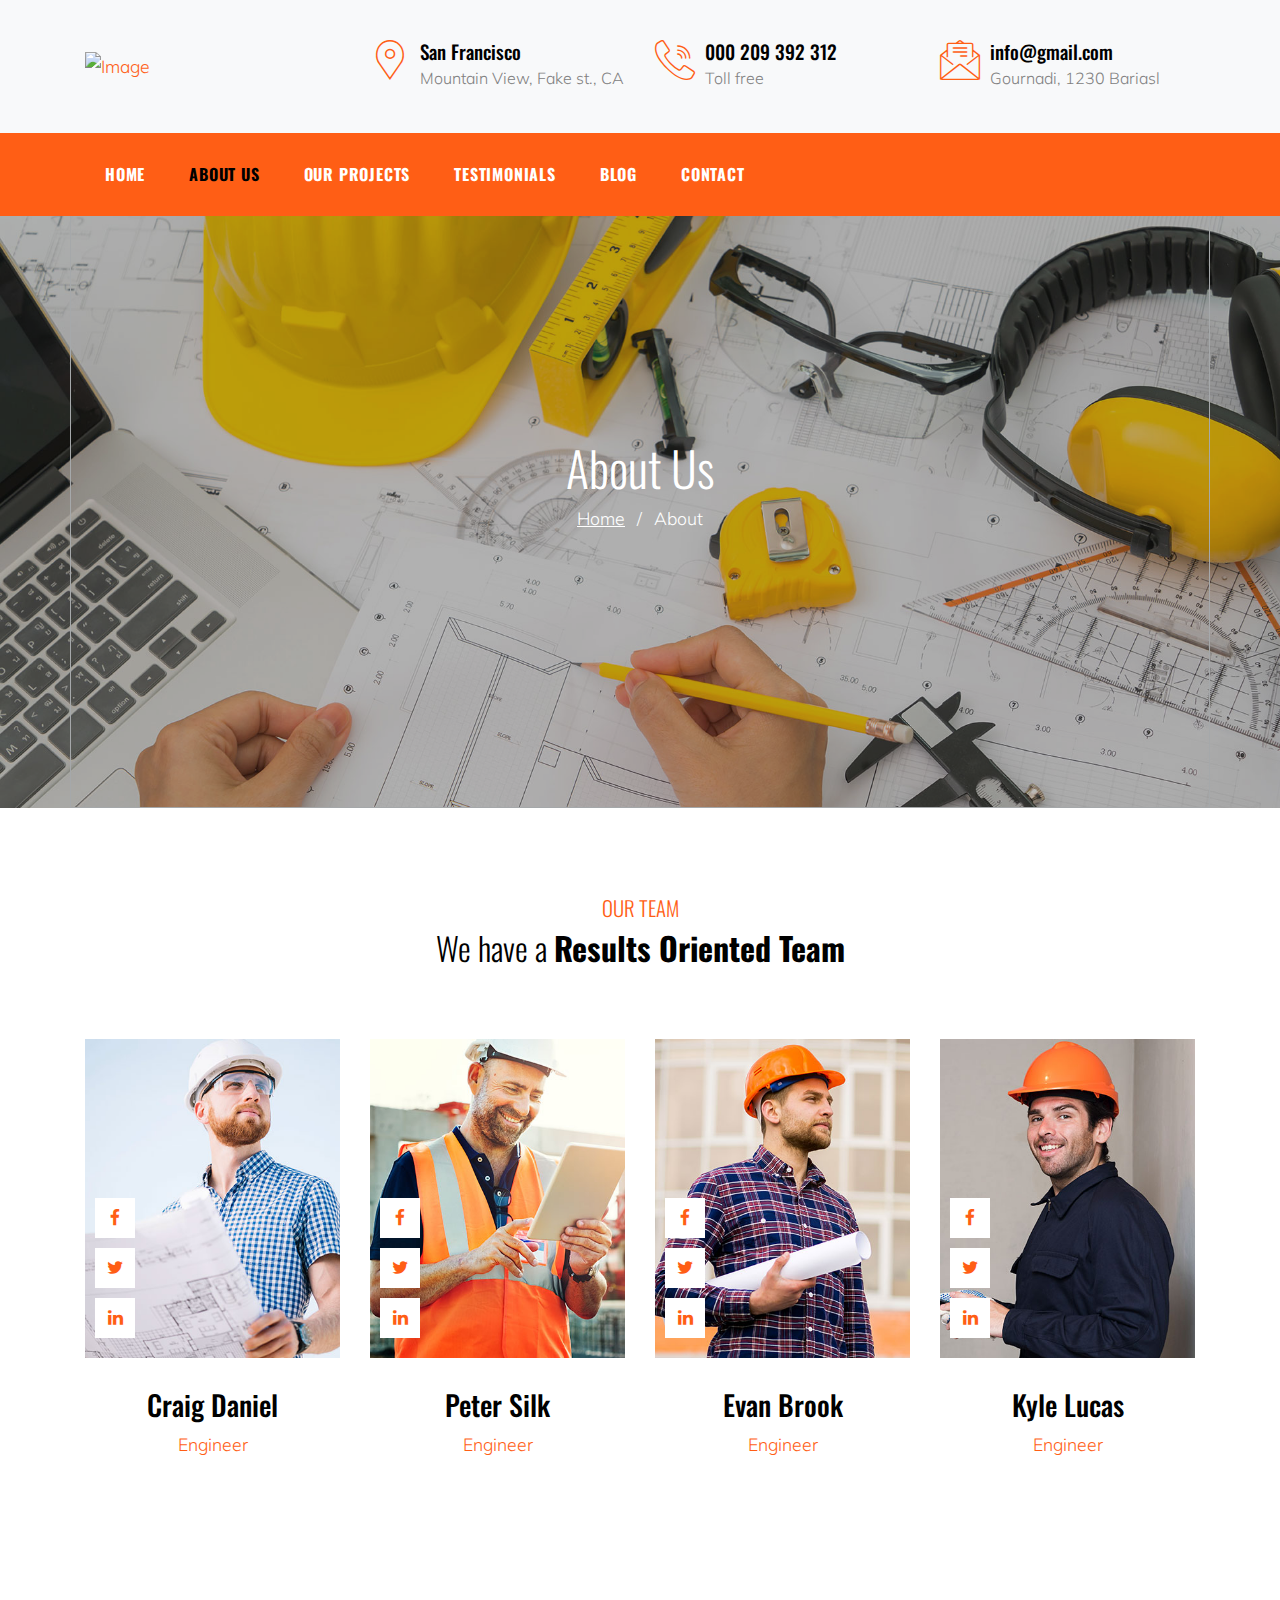
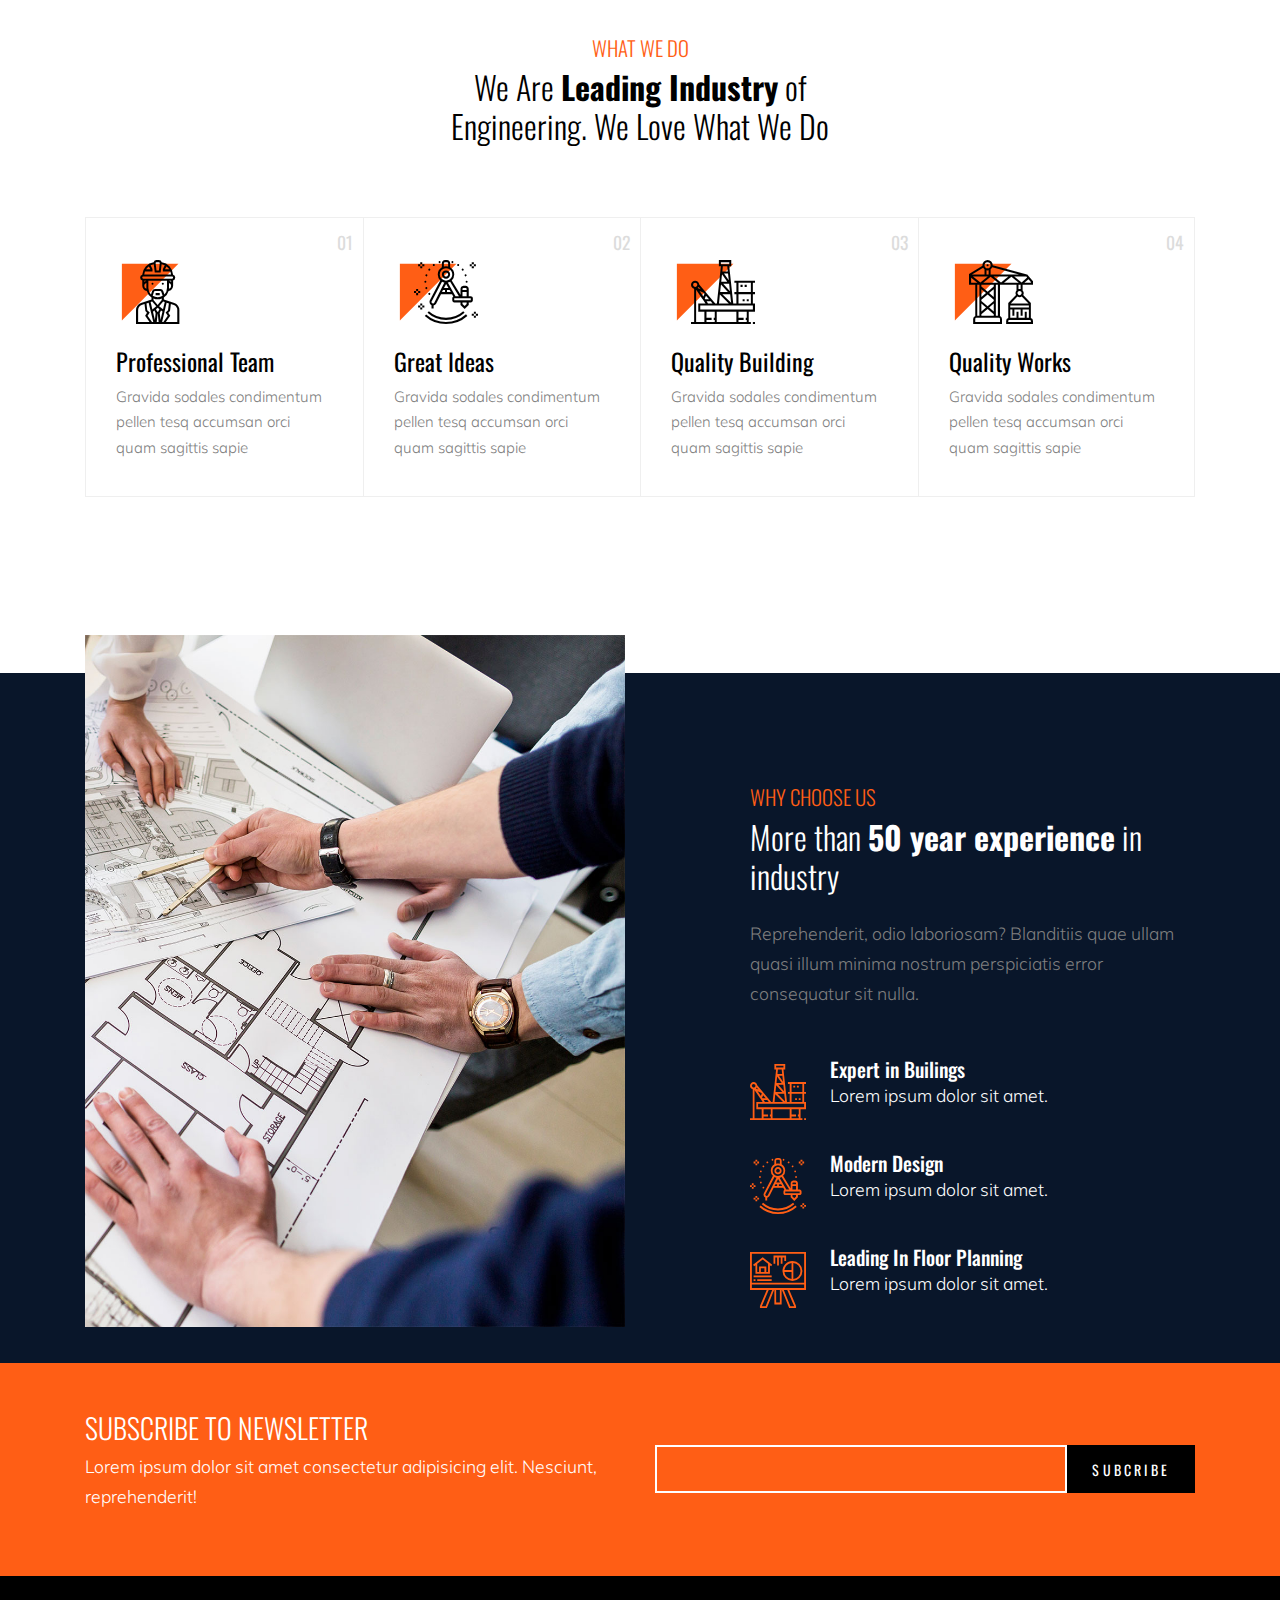
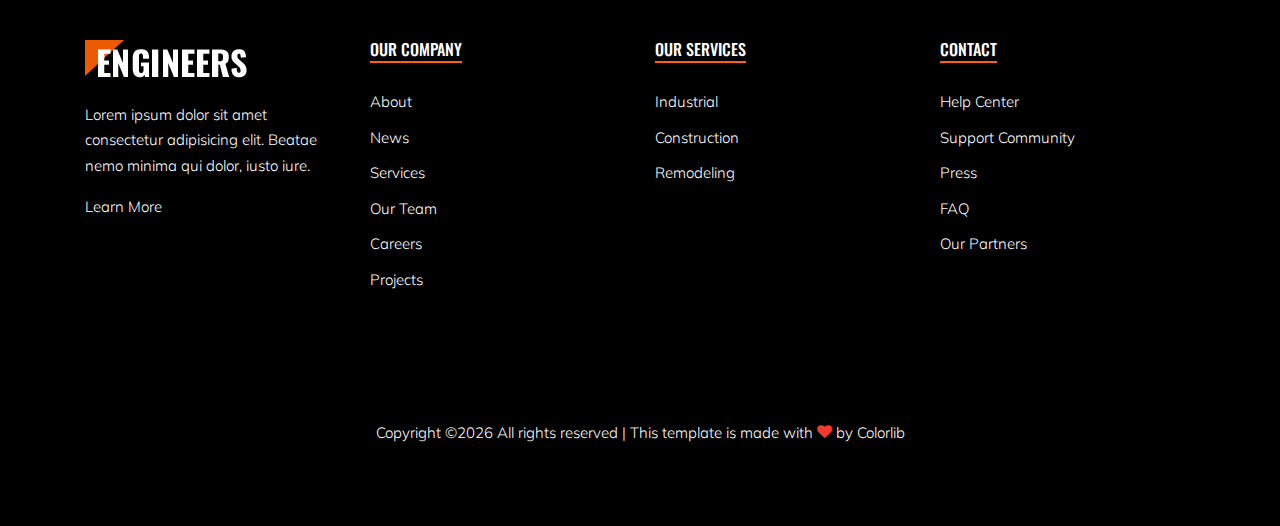
==== about.html @ 1f3742da "master: initial upload of relevant files" ====
<!DOCTYPE html>
<html lang="en">

<head>
  <title>Engineers &mdash; Website Template by Colorlib</title>
  <meta charset="utf-8">
  <meta name="viewport" content="width=device-width, initial-scale=1, shrink-to-fit=no">


  <link href="https://fonts.googleapis.com/css?family=Oswald:300,400,700|Muli:300,400" rel="stylesheet">
  <link rel="stylesheet" href="fonts/icomoon/style.css">

  <link rel="stylesheet" href="css/bootstrap.min.css">
  <link rel="stylesheet" href="css/jquery-ui.css">
  <link rel="stylesheet" href="css/owl.carousel.min.css">
  <link rel="stylesheet" href="css/owl.theme.default.min.css">
  <link rel="stylesheet" href="css/owl.theme.default.min.css">

  <link rel="stylesheet" href="css/jquery.fancybox.min.css">

  <link rel="stylesheet" href="css/bootstrap-datepicker.css">

  <link rel="stylesheet" href="fonts/flaticon/font/flaticon.css">

  <link rel="stylesheet" href="css/aos.css">
  <link href="css/jquery.mb.YTPlayer.min.css" media="all" rel="stylesheet" type="text/css">

  <link rel="stylesheet" href="css/style.css">



</head>

<body data-spy="scroll" data-target=".site-navbar-target" data-offset="300">

  <div class="site-wrap">

    <div class="site-mobile-menu site-navbar-target">
      <div class="site-mobile-menu-header">
        <div class="site-mobile-menu-close mt-3">
          <span class="icon-close2 js-menu-toggle"></span>
        </div>
      </div>
      <div class="site-mobile-menu-body"></div>
    </div>


    
    <div class="header-top bg-light">
      <div class="container">
        <div class="row align-items-center">
          <div class="col-6 col-lg-3">
            <a href="index.html">
              <img src="images/logo.png" alt="Image" class="img-fluid">
            </a>
          </div>
          <div class="col-lg-3 d-none d-lg-block">

            <div class="quick-contact-icons d-flex">
              <div class="icon align-self-start">
                <span class="flaticon-placeholder text-primary"></span>
              </div>
              <div class="text">
                <span class="h4 d-block">San Francisco</span>
                <span class="caption-text">Mountain View, Fake st., CA</span>
              </div>
            </div>

          </div>
          <div class="col-lg-3 d-none d-lg-block">
            <div class="quick-contact-icons d-flex">
              <div class="icon align-self-start">
                <span class="flaticon-call text-primary"></span>
              </div>
              <div class="text">
                <span class="h4 d-block">000 209 392 312</span>
                <span class="caption-text">Toll free</span>
              </div>
            </div>
          </div>

          <div class="col-lg-3 d-none d-lg-block">
            <div class="quick-contact-icons d-flex">
              <div class="icon align-self-start">
                <span class="flaticon-email text-primary"></span>
              </div>
              <div class="text">
                <span class="h4 d-block">info@gmail.com</span>
                <span class="caption-text">Gournadi, 1230 Bariasl</span>
              </div>
            </div>
          </div>

          <div class="col-6 d-block d-lg-none text-right">
              <a href="#" class="d-inline-block d-lg-none site-menu-toggle js-menu-toggle text-black"><span
                class="icon-menu h3"></span></a>
          </div>
        </div>
      </div>
      


      
      <div class="site-navbar py-2 js-sticky-header site-navbar-target d-none pl-0 d-lg-block" role="banner">

      <div class="container">
        <div class="d-flex align-items-center">
          
          <div class="mr-auto">
            <nav class="site-navigation position-relative text-right" role="navigation">
              <ul class="site-menu main-menu js-clone-nav mr-auto d-none pl-0 d-lg-block">
                <li>
                  <a href="index.html" class="nav-link text-left">Home</a>
                </li>
                <li class="active">
                  <a href="about.html" class="nav-link text-left">About Us</a>
                </li>
                <li>
                  <a href="works.html" class="nav-link text-left">Our Projects</a>
                </li>
                
                <li>
                    <a href="testimonials.html" class="nav-link text-left">Testimonials</a>
                </li>
                <li><a href="blog.html" class="nav-link text-left">Blog</a></li>
                <li>
                    <a href="contact.html" class="nav-link text-left">Contact</a>
                  </li>
              </ul>                                                                                                                                                                                                                                                                                          </ul>
            </nav>

          </div>
          
         
        </div>
      </div>

    </div>
    
    </div>
    



    <div class="intro-section site-blocks-cover innerpage" style="background-image: url('images/hero_1.jpg');">
      <div class="container">
        <div class="row align-items-center text-center border">
          <div class="col-lg-12 mt-5" data-aos="fade-up">
            <h1>About Us</h1>
            <p class="text-white text-center">
              <a href="index.html">Home</a>
              <span class="mx-2">/</span>
              <span>About</span>
            </p>
          </div>
        </div>
      </div>
    </div>

    

    <div class="site-section">
        <div class="container">
          <div class="row justify-content-center">
            <div class="col-12 mb-5 text-center">
              <h3 class="section-subtitle">Our Team</h3>
              <h2 class="section-title text-black mb-4">We have a <strong>Results Oriented Team</strong></h2>
            </div>
          </div>
  
          <div class="row">
            <div class="col-lg-3 col-md-6 mb-lg-0">
              <div class="person">
                <figure>
                  <img src="images/person_1.jpg" alt="Image" class="img-fluid">
                  <div class="social">
                    <a href="#"><span class="icon-facebook"></span></a>
                    <a href="#"><span class="icon-twitter"></span></a>
                    <a href="#"><span class="icon-linkedin"></span></a>
                  </div>
                </figure>
                <div class="person-contents">
                  <h3>Craig Daniel</h3>
                  <span class="position">Engineer</span>
                </div>
              </div>
            </div>
  
            <div class="col-lg-3 col-md-6 mb-lg-0">
              <div class="person">
                <figure>
                  <img src="images/person_2.jpg" alt="Image" class="img-fluid">
                  <div class="social">
                    <a href="#"><span class="icon-facebook"></span></a>
                    <a href="#"><span class="icon-twitter"></span></a>
                    <a href="#"><span class="icon-linkedin"></span></a>
                  </div>
                </figure>
                <div class="person-contents">
                  <h3>Peter Silk</h3>
                  <span class="position">Engineer</span>
                </div>
              </div>
            </div>
  
            <div class="col-lg-3 col-md-6 mb-lg-0">
              <div class="person">
                <figure>
                  <img src="images/person_3.jpg" alt="Image" class="img-fluid">
                  <div class="social">
                    <a href="#"><span class="icon-facebook"></span></a>
                    <a href="#"><span class="icon-twitter"></span></a>
                    <a href="#"><span class="icon-linkedin"></span></a>
                  </div>
                </figure>
                <div class="person-contents">
                  <h3>Evan Brook</h3>
                  <span class="position">Engineer</span>
                </div>
              </div>
            </div>
  
            <div class="col-lg-3 col-md-6 mb-lg-0">
              <div class="person">
                <figure>
                  <img src="images/person_4.jpg" alt="Image" class="img-fluid">
                  <div class="social">
                    <a href="#"><span class="icon-facebook"></span></a>
                    <a href="#"><span class="icon-twitter"></span></a>
                    <a href="#"><span class="icon-linkedin"></span></a>
                  </div>
                </figure>
                <div class="person-contents">
                  <h3>Kyle Lucas</h3>
                  <span class="position">Engineer</span>
                </div>
              </div>
            </div>
  
          </div>
        </div>
      </div>

    <div class="site-section services-1-wrap">
      <div class="container">
        <div class="row mb-5 justify-content-center text-center">
          <div class="col-lg-5">
              <h3 class="section-subtitle">What We Do</h3>
              <h2 class="section-title mb-4 text-black">We Are <strong>Leading Industry</strong> of Engineering. We Love What We Do</h2>
          </div>
        </div>
        <div class="row no-gutters">
          <div class="col-lg-3 col-md-6">
            <div class="service-1">
              <span class="number">01</span>
              <div class="service-1-icon">
                <span class="flaticon-engineer"></span>
              </div>
              <div class="service-1-content">
                <h3 class="service-heading">Professional Team</h3>
                <p>Gravida sodales condimentum pellen tesq accumsan orci quam sagittis sapie</p>
              </div>
            </div>
          </div>
          <div class="col-lg-3 col-md-6">
            <div class="service-1">
              <span class="number">02</span>
              <div class="service-1-icon">
                <span class="flaticon-compass"></span>
              </div>
              <div class="service-1-content">
                <h3 class="service-heading">Great Ideas</h3>
                <p>Gravida sodales condimentum pellen tesq accumsan orci quam sagittis sapie</p>
              </div>
            </div>
          </div>
          <div class="col-lg-3 col-md-6">
            <div class="service-1">
              <span class="number">03</span>
              <div class="service-1-icon">
                <span class="flaticon-oil-platform"></span>
              </div>
              <div class="service-1-content">
                <h3 class="service-heading">Quality Building</h3>
                <p>Gravida sodales condimentum pellen tesq accumsan orci quam sagittis sapie</p>
              </div>
            </div>
          </div>
          <div class="col-lg-3 col-md-6">
            <div class="service-1">
              <span class="number">04</span>
              <div class="service-1-icon">
                <span class="flaticon-crane"></span>
              </div>
              <div class="service-1-content">
                <h3 class="service-heading">Quality Works</h3>
                <p>Gravida sodales condimentum pellen tesq accumsan orci quam sagittis sapie</p>
              </div>
            </div>
          </div>
        </div>
      </div>
    </div>
    <!-- END services -->

    <div class="site-section pb-0">
      <div class="block-2 pb-0 mb-0">
        <div class="container">
          <div class="row">
            <div class="col-lg-6 mb-4 mb-lg-0">
              <img src="images/about_1.jpg" alt="Image " class="img-fluid img-overlap">
            </div>
            <div class="col-lg-5 ml-auto">
              <h3 class="section-subtitle">Why Choose Us</h3>
              <h2 class="section-title mb-4">More than <strong>50 year experience</strong> in industry</h2>
              <p>Reprehenderit, odio laboriosam? Blanditiis quae ullam quasi illum minima nostrum perspiciatis error consequatur sit nulla.</p>

              <div class="row my-5">
                <div class="col-lg-12 d-flex align-items-center mb-4">
                  <span class="line-height-0 flaticon-oil-platform display-4 mr-4 text-primary"></span>
                  <div>
                    <h4 class="m-0 h5 text-white">Expert in Builings</h4>
                    <p class="text-white">Lorem ipsum dolor sit amet.</p>
                  </div>
                </div>
                <div class="col-lg-12 d-flex align-items-center mb-4">
                  <span class="line-height-0 flaticon-compass display-4 mr-4 text-primary"></span>
                  <div>
                    <h4 class="m-0 h5 text-white">Modern Design</h4>
                    <p class="text-white">Lorem ipsum dolor sit amet.</p>
                  </div>
                </div>
                <div class="col-lg-12 d-flex align-items-center">
                  <span class="line-height-0 flaticon-planning display-4 mr-4 text-primary"></span>
                  <div>
                    <h4 class="m-0 h5 text-white">Leading In Floor Planning</h4>
                    <p class="text-white">Lorem ipsum dolor sit amet.</p>
                  </div>
                </div>



              </div>

              
            </div>
          </div>
        </div>
      </div>
    </div>
    <!-- END block-2 -->


    
    
    <div class="py-5 bg-primary block-4">
      <div class="container">
        <div class="row align-items-center">
          <div class="col-lg-6">
            <h3 class="text-white">Subscribe To Newsletter</h3>
            <p>Lorem ipsum dolor sit amet consectetur adipisicing elit. Nesciunt, reprehenderit!</p>
          </div>
          <div class="col-lg-6">
            <form action="#" class="form-subscribe d-flex">
              <input type="text" class="form-control form-control-lg">
              <input type="submit" class="btn btn-secondary px-4" value="Subcribe">
            </form>
          </div>
        </div>
      </div>
    </div>

    <div class="footer">
      <div class="container">
        <div class="row">
          <div class="col-lg-3">
            <p class="mb-4"><img src="images/logo2.png" alt="Image" class="img-fluid"></p>
            <p>Lorem ipsum dolor sit amet consectetur adipisicing elit. Beatae nemo minima qui dolor, iusto iure.</p>  
            <p><a href="#">Learn More</a></p>
          </div>
          <div class="col-lg-3">
            <h3 class="footer-heading"><span>Our Company</span></h3>
            <ul class="list-unstyled">
                <li><a href="#">About</a></li>
                <li><a href="#">News</a></li>
                <li><a href="#">Services</a></li>
                <li><a href="#">Our Team</a></li>
                <li><a href="#">Careers</a></li>
                <li><a href="#">Projects</a></li>
            </ul>
          </div>
          <div class="col-lg-3">
              <h3 class="footer-heading"><span>Our Services</span></h3>
              <ul class="list-unstyled">
                  <li><a href="#">Industrial</a></li>
                  <li><a href="#">Construction</a></li>
                  <li><a href="#">Remodeling</a></li>
              </ul>
          </div>
          <div class="col-lg-3">
              <h3 class="footer-heading"><span>Contact</span></h3>
              <ul class="list-unstyled">
                  <li><a href="#">Help Center</a></li>
                  <li><a href="#">Support Community</a></li>
                  <li><a href="#">Press</a></li>
                  <li><a href="#">FAQ</a></li>
                  <li><a href="#">Our Partners</a></li>
              </ul>
          </div>
        </div>

        <div class="row">
          <div class="col-12">
            <div class="copyright">
                <p>
                    <!-- Link back to Colorlib can't be removed. Template is licensed under CC BY 3.0. -->
                    Copyright &copy;<script>document.write(new Date().getFullYear());</script> All rights reserved | This template is made with <i class="icon-heart text-danger" aria-hidden="true"></i> by <a href="https://colorlib.com" target="_blank" >Colorlib</a>
                    <!-- Link back to Colorlib can't be removed. Template is licensed under CC BY 3.0. -->
                    </p>
            </div>
          </div>
        </div>
      </div>
    </div>
    

  </div>
  <!-- .site-wrap -->


  <!-- loader -->
  <div id="loader" class="show fullscreen"><svg class="circular" width="48px" height="48px"><circle class="path-bg" cx="24" cy="24" r="22" fill="none" stroke-width="4" stroke="#eeeeee"/><circle class="path" cx="24" cy="24" r="22" fill="none" stroke-width="4" stroke-miterlimit="10" stroke="#ff5e15"/></svg></div>

  <script src="js/jquery-3.3.1.min.js"></script>
  <script src="js/jquery-migrate-3.0.1.min.js"></script>
  <script src="js/jquery-ui.js"></script>
  <script src="js/popper.min.js"></script>
  <script src="js/bootstrap.min.js"></script>
  <script src="js/owl.carousel.min.js"></script>
  <script src="js/jquery.stellar.min.js"></script>
  <script src="js/jquery.countdown.min.js"></script>
  <script src="js/bootstrap-datepicker.min.js"></script>
  <script src="js/jquery.easing.1.3.js"></script>
  <script src="js/aos.js"></script>
  <script src="js/jquery.fancybox.min.js"></script>
  <script src="js/jquery.sticky.js"></script>
  <script src="js/jquery.mb.YTPlayer.min.js"></script>




  <script src="js/main.js"></script>

</body>

</html>
---- fonts/icomoon/style.css ----
@font-face {
  font-family: 'icomoon';
  src:  url('fonts/icomoon.eot?10si43');
  src:  url('fonts/icomoon.eot?10si43#iefix') format('embedded-opentype'),
    url('fonts/icomoon.ttf?10si43') format('truetype'),
    url('fonts/icomoon.woff?10si43') format('woff'),
    url('fonts/icomoon.svg?10si43#icomoon') format('svg');
  font-weight: normal;
  font-style: normal;
}

[class^="icon-"], [class*=" icon-"] {
  /* use !important to prevent issues with browser extensions that change fonts */
  font-family: 'icomoon' !important;
  speak: none;
  font-style: normal;
  font-weight: normal;
  font-variant: normal;
  text-transform: none;
  line-height: 1;

  /* Better Font Rendering =========== */
  -webkit-font-smoothing: antialiased;
  -moz-osx-font-smoothing: grayscale;
}

.icon-asterisk:before {
  content: "\f069";
}
.icon-plus:before {
  content: "\f067";
}
.icon-question:before {
  content: "\f128";
}
.icon-minus:before {
  content: "\f068";
}
.icon-glass:before {
  content: "\f000";
}
.icon-music:before {
  content: "\f001";
}
.icon-search:before {
  content: "\f002";
}
.icon-envelope-o:before {
  content: "\f003";
}
.icon-heart:before {
  content: "\f004";
}
.icon-star:before {
  content: "\f005";
}
.icon-star-o:before {
  content: "\f006";
}
.icon-user:before {
  content: "\f007";
}
.icon-film:before {
  content: "\f008";
}
.icon-th-large:before {
  content: "\f009";
}
.icon-th:before {
  content: "\f00a";
}
.icon-th-list:before {
  content: "\f00b";
}
.icon-check:before {
  content: "\f00c";
}
.icon-close:before {
  content: "\f00d";
}
.icon-remove:before {
  content: "\f00d";
}
.icon-times:before {
  content: "\f00d";
}
.icon-search-plus:before {
  content: "\f00e";
}
.icon-search-minus:before {
  content: "\f010";
}
.icon-power-off:before {
  content: "\f011";
}
.icon-signal:before {
  content: "\f012";
}
.icon-cog:before {
  content: "\f013";
}
.icon-gear:before {
  content: "\f013";
}
.icon-trash-o:before {
  content: "\f014";
}
.icon-home:before {
  content: "\f015";
}
.icon-file-o:before {
  content: "\f016";
}
.icon-clock-o:before {
  content: "\f017";
}
.icon-road:before {
  content: "\f018";
}
.icon-download:before {
  content: "\f019";
}
.icon-arrow-circle-o-down:before {
  content: "\f01a";
}
.icon-arrow-circle-o-up:before {
  content: "\f01b";
}
.icon-inbox:before {
  content: "\f01c";
}
.icon-play-circle-o:before {
  content: "\f01d";
}
.icon-repeat:before {
  content: "\f01e";
}
.icon-rotate-right:before {
  content: "\f01e";
}
.icon-refresh:before {
  content: "\f021";
}
.icon-list-alt:before {
  content: "\f022";
}
.icon-lock:before {
  content: "\f023";
}
.icon-flag:before {
  content: "\f024";
}
.icon-headphones:before {
  content: "\f025";
}
.icon-volume-off:before {
  content: "\f026";
}
.icon-volume-down:before {
  content: "\f027";
}
.icon-volume-up:before {
  content: "\f028";
}
.icon-qrcode:before {
  content: "\f029";
}
.icon-barcode:before {
  content: "\f02a";
}
.icon-tag:before {
  content: "\f02b";
}
.icon-tags:before {
  content: "\f02c";
}
.icon-book:before {
  content: "\f02d";
}
.icon-bookmark:before {
  content: "\f02e";
}
.icon-print:before {
  content: "\f02f";
}
.icon-camera:before {
  content: "\f030";
}
.icon-font:before {
  content: "\f031";
}
.icon-bold:before {
  content: "\f032";
}
.icon-italic:before {
  content: "\f033";
}
.icon-text-height:before {
  content: "\f034";
}
.icon-text-width:before {
  content: "\f035";
}
.icon-align-left:before {
  content: "\f036";
}
.icon-align-center:before {
  content: "\f037";
}
.icon-align-right:before {
  content: "\f038";
}
.icon-align-justify:before {
  content: "\f039";
}
.icon-list:before {
  content: "\f03a";
}
.icon-dedent:before {
  content: "\f03b";
}
.icon-outdent:before {
  content: "\f03b";
}
.icon-indent:before {
  content: "\f03c";
}
.icon-video-camera:before {
  content: "\f03d";
}
.icon-image:before {
  content: "\f03e";
}
.icon-photo:before {
  content: "\f03e";
}
.icon-picture-o:before {
  content: "\f03e";
}
.icon-pencil:before {
  content: "\f040";
}
.icon-map-marker:before {
  content: "\f041";
}
.icon-adjust:before {
  content: "\f042";
}
.icon-tint:before {
  content: "\f043";
}
.icon-edit:before {
  content: "\f044";
}
.icon-pencil-square-o:before {
  content: "\f044";
}
.icon-share-square-o:before {
  content: "\f045";
}
.icon-check-square-o:before {
  content: "\f046";
}
.icon-arrows:before {
  content: "\f047";
}
.icon-step-backward:before {
  content: "\f048";
}
.icon-fast-backward:before {
  content: "\f049";
}
.icon-backward:before {
  content: "\f04a";
}
.icon-play:before {
  content: "\f04b";
}
.icon-pause:before {
  content: "\f04c";
}
.icon-stop:before {
  content: "\f04d";
}
.icon-forward:before {
  content: "\f04e";
}
.icon-fast-forward:before {
  content: "\f050";
}
.icon-step-forward:before {
  content: "\f051";
}
.icon-eject:before {
  content: "\f052";
}
.icon-chevron-left:before {
  content: "\f053";
}
.icon-chevron-right:before {
  content: "\f054";
}
.icon-plus-circle:before {
  content: "\f055";
}
.icon-minus-circle:before {
  content: "\f056";
}
.icon-times-circle:before {
  content: "\f057";
}
.icon-check-circle:before {
  content: "\f058";
}
.icon-question-circle:before {
  content: "\f059";
}
.icon-info-circle:before {
  content: "\f05a";
}
.icon-crosshairs:before {
  content: "\f05b";
}
.icon-times-circle-o:before {
  content: "\f05c";
}
.icon-check-circle-o:before {
  content: "\f05d";
}
.icon-ban:before {
  content: "\f05e";
}
.icon-arrow-left:before {
  content: "\f060";
}
.icon-arrow-right:before {
  content: "\f061";
}
.icon-arrow-up:before {
  content: "\f062";
}
.icon-arrow-down:before {
  content: "\f063";
}
.icon-mail-forward:before {
  content: "\f064";
}
.icon-share:before {
  content: "\f064";
}
.icon-expand:before {
  content: "\f065";
}
.icon-compress:before {
  content: "\f066";
}
.icon-exclamation-circle:before {
  content: "\f06a";
}
.icon-gift:before {
  content: "\f06b";
}
.icon-leaf:before {
  content: "\f06c";
}
.icon-fire:before {
  content: "\f06d";
}
.icon-eye:before {
  content: "\f06e";
}
.icon-eye-slash:before {
  content: "\f070";
}
.icon-exclamation-triangle:before {
  content: "\f071";
}
.icon-warning:before {
  content: "\f071";
}
.icon-plane:before {
  content: "\f072";
}
.icon-calendar:before {
  content: "\f073";
}
.icon-random:before {
  content: "\f074";
}
.icon-comment:before {
  content: "\f075";
}
.icon-magnet:before {
  content: "\f076";
}
.icon-chevron-up:before {
  content: "\f077";
}
.icon-chevron-down:before {
  content: "\f078";
}
.icon-retweet:before {
  content: "\f079";
}
.icon-shopping-cart:before {
  content: "\f07a";
}
.icon-folder:before {
  content: "\f07b";
}
.icon-folder-open:before {
  content: "\f07c";
}
.icon-arrows-v:before {
  content: "\f07d";
}
.icon-arrows-h:before {
  content: "\f07e";
}
.icon-bar-chart:before {
  content: "\f080";
}
.icon-bar-chart-o:before {
  content: "\f080";
}
.icon-twitter-square:before {
  content: "\f081";
}
.icon-facebook-square:before {
  content: "\f082";
}
.icon-camera-retro:before {
  content: "\f083";
}
.icon-key:before {
  content: "\f084";
}
.icon-cogs:before {
  content: "\f085";
}
.icon-gears:before {
  content: "\f085";
}
.icon-comments:before {
  content: "\f086";
}
.icon-thumbs-o-up:before {
  content: "\f087";
}
.icon-thumbs-o-down:before {
  content: "\f088";
}
.icon-star-half:before {
  content: "\f089";
}
.icon-heart-o:before {
  content: "\f08a";
}
.icon-sign-out:before {
  content: "\f08b";
}
.icon-linkedin-square:before {
  content: "\f08c";
}
.icon-thumb-tack:before {
  content: "\f08d";
}
.icon-external-link:before {
  content: "\f08e";
}
.icon-sign-in:before {
  content: "\f090";
}
.icon-trophy:before {
  content: "\f091";
}
.icon-github-square:before {
  content: "\f092";
}
.icon-upload:before {
  content: "\f093";
}
.icon-lemon-o:before {
  content: "\f094";
}
.icon-phone:before {
  content: "\f095";
}
.icon-square-o:before {
  content: "\f096";
}
.icon-bookmark-o:before {
  content: "\f097";
}
.icon-phone-square:before {
  content: "\f098";
}
.icon-twitter:before {
  content: "\f099";
}
.icon-facebook:before {
  content: "\f09a";
}
.icon-facebook-f:before {
  content: "\f09a";
}
.icon-github:before {
  content: "\f09b";
}
.icon-unlock:before {
  content: "\f09c";
}
.icon-credit-card:before {
  content: "\f09d";
}
.icon-feed:before {
  content: "\f09e";
}
.icon-rss:before {
  content: "\f09e";
}
.icon-hdd-o:before {
  content: "\f0a0";
}
.icon-bullhorn:before {
  content: "\f0a1";
}
.icon-bell-o:before {
  content: "\f0a2";
}
.icon-certificate:before {
  content: "\f0a3";
}
.icon-hand-o-right:before {
  content: "\f0a4";
}
.icon-hand-o-left:before {
  content: "\f0a5";
}
.icon-hand-o-up:before {
  content: "\f0a6";
}
.icon-hand-o-down:before {
  content: "\f0a7";
}
.icon-arrow-circle-left:before {
  content: "\f0a8";
}
.icon-arrow-circle-right:before {
  content: "\f0a9";
}
.icon-arrow-circle-up:before {
  content: "\f0aa";
}
.icon-arrow-circle-down:before {
  content: "\f0ab";
}
.icon-globe:before {
  content: "\f0ac";
}
.icon-wrench:before {
  content: "\f0ad";
}
.icon-tasks:before {
  content: "\f0ae";
}
.icon-filter:before {
  content: "\f0b0";
}
.icon-briefcase:before {
  content: "\f0b1";
}
.icon-arrows-alt:before {
  content: "\f0b2";
}
.icon-group:before {
  content: "\f0c0";
}
.icon-users:before {
  content: "\f0c0";
}
.icon-chain:before {
  content: "\f0c1";
}
.icon-link:before {
  content: "\f0c1";
}
.icon-cloud:before {
  content: "\f0c2";
}
.icon-flask:before {
  content: "\f0c3";
}
.icon-cut:before {
  content: "\f0c4";
}
.icon-scissors:before {
  content: "\f0c4";
}
.icon-copy:before {
  content: "\f0c5";
}
.icon-files-o:before {
  content: "\f0c5";
}
.icon-paperclip:before {
  content: "\f0c6";
}
.icon-floppy-o:before {
  content: "\f0c7";
}
.icon-save:before {
  content: "\f0c7";
}
.icon-square:before {
  content: "\f0c8";
}
.icon-bars:before {
  content: "\f0c9";
}
.icon-navicon:before {
  content: "\f0c9";
}
.icon-reorder:before {
  content: "\f0c9";
}
.icon-list-ul:before {
  content: "\f0ca";
}
.icon-list-ol:before {
  content: "\f0cb";
}
.icon-strikethrough:before {
  content: "\f0cc";
}
.icon-underline:before {
  content: "\f0cd";
}
.icon-table:before {
  content: "\f0ce";
}
.icon-magic:before {
  content: "\f0d0";
}
.icon-truck:before {
  content: "\f0d1";
}
.icon-pinterest:before {
  content: "\f0d2";
}
.icon-pinterest-square:before {
  content: "\f0d3";
}
.icon-google-plus-square:before {
  content: "\f0d4";
}
.icon-google-plus:before {
  content: "\f0d5";
}
.icon-money:before {
  content: "\f0d6";
}
.icon-caret-down:before {
  content: "\f0d7";
}
.icon-caret-up:before {
  content: "\f0d8";
}
.icon-caret-left:before {
  content: "\f0d9";
}
.icon-caret-right:before {
  content: "\f0da";
}
.icon-columns:before {
  content: "\f0db";
}
.icon-sort:before {
  content: "\f0dc";
}
.icon-unsorted:before {
  content: "\f0dc";
}
.icon-sort-desc:before {
  content: "\f0dd";
}
.icon-sort-down:before {
  content: "\f0dd";
}
.icon-sort-asc:before {
  content: "\f0de";
}
.icon-sort-up:before {
  content: "\f0de";
}
.icon-envelope:before {
  content: "\f0e0";
}
.icon-linkedin:before {
  content: "\f0e1";
}
.icon-rotate-left:before {
  content: "\f0e2";
}
.icon-undo:before {
  content: "\f0e2";
}
.icon-gavel:before {
  content: "\f0e3";
}
.icon-legal:before {
  content: "\f0e3";
}
.icon-dashboard:before {
  content: "\f0e4";
}
.icon-tachometer:before {
  content: "\f0e4";
}
.icon-comment-o:before {
  content: "\f0e5";
}
.icon-comments-o:before {
  content: "\f0e6";
}
.icon-bolt:before {
  content: "\f0e7";
}
.icon-flash:before {
  content: "\f0e7";
}
.icon-sitemap:before {
  content: "\f0e8";
}
.icon-umbrella:before {
  content: "\f0e9";
}
.icon-clipboard:before {
  content: "\f0ea";
}
.icon-paste:before {
  content: "\f0ea";
}
.icon-lightbulb-o:before {
  content: "\f0eb";
}
.icon-exchange:before {
  content: "\f0ec";
}
.icon-cloud-download:before {
  content: "\f0ed";
}
.icon-cloud-upload:before {
  content: "\f0ee";
}
.icon-user-md:before {
  content: "\f0f0";
}
.icon-stethoscope:before {
  content: "\f0f1";
}
.icon-suitcase:before {
  content: "\f0f2";
}
.icon-bell:before {
  content: "\f0f3";
}
.icon-coffee:before {
  content: "\f0f4";
}
.icon-cutlery:before {
  content: "\f0f5";
}
.icon-file-text-o:before {
  content: "\f0f6";
}
.icon-building-o:before {
  content: "\f0f7";
}
.icon-hospital-o:before {
  content: "\f0f8";
}
.icon-ambulance:before {
  content: "\f0f9";
}
.icon-medkit:before {
  content: "\f0fa";
}
.icon-fighter-jet:before {
  content: "\f0fb";
}
.icon-beer:before {
  content: "\f0fc";
}
.icon-h-square:before {
  content: "\f0fd";
}
.icon-plus-square:before {
  content: "\f0fe";
}
.icon-angle-double-left:before {
  content: "\f100";
}
.icon-angle-double-right:before {
  content: "\f101";
}
.icon-angle-double-up:before {
  content: "\f102";
}
.icon-angle-double-down:before {
  content: "\f103";
}
.icon-angle-left:before {
  content: "\f104";
}
.icon-angle-right:before {
  content: "\f105";
}
.icon-angle-up:before {
  content: "\f106";
}
.icon-angle-down:before {
  content: "\f107";
}
.icon-desktop:before {
  content: "\f108";
}
.icon-laptop:before {
  content: "\f109";
}
.icon-tablet:before {
  content: "\f10a";
}
.icon-mobile:before {
  content: "\f10b";
}
.icon-mobile-phone:before {
  content: "\f10b";
}
.icon-circle-o:before {
  content: "\f10c";
}
.icon-quote-left:before {
  content: "\f10d";
}
.icon-quote-right:before {
  content: "\f10e";
}
.icon-spinner:before {
  content: "\f110";
}
.icon-circle:before {
  content: "\f111";
}
.icon-mail-reply:before {
  content: "\f112";
}
.icon-reply:before {
  content: "\f112";
}
.icon-github-alt:before {
  content: "\f113";
}
.icon-folder-o:before {
  content: "\f114";
}
.icon-folder-open-o:before {
  content: "\f115";
}
.icon-smile-o:before {
  content: "\f118";
}
.icon-frown-o:before {
  content: "\f119";
}
.icon-meh-o:before {
  content: "\f11a";
}
.icon-gamepad:before {
  content: "\f11b";
}
.icon-keyboard-o:before {
  content: "\f11c";
}
.icon-flag-o:before {
  content: "\f11d";
}
.icon-flag-checkered:before {
  content: "\f11e";
}
.icon-terminal:before {
  content: "\f120";
}
.icon-code:before {
  content: "\f121";
}
.icon-mail-reply-all:before {
  content: "\f122";
}
.icon-reply-all:before {
  content: "\f122";
}
.icon-star-half-empty:before {
  content: "\f123";
}
.icon-star-half-full:before {
  content: "\f123";
}
.icon-star-half-o:before {
  content: "\f123";
}
.icon-location-arrow:before {
  content: "\f124";
}
.icon-crop:before {
  content: "\f125";
}
.icon-code-fork:before {
  content: "\f126";
}
.icon-chain-broken:before {
  content: "\f127";
}
.icon-unlink:before {
  content: "\f127";
}
.icon-info:before {
  content: "\f129";
}
.icon-exclamation:before {
  content: "\f12a";
}
.icon-superscript:before {
  content: "\f12b";
}
.icon-subscript:before {
  content: "\f12c";
}
.icon-eraser:before {
  content: "\f12d";
}
.icon-puzzle-piece:before {
  content: "\f12e";
}
.icon-microphone:before {
  content: "\f130";
}
.icon-microphone-slash:before {
  content: "\f131";
}
.icon-shield:before {
  content: "\f132";
}
.icon-calendar-o:before {
  content: "\f133";
}
.icon-fire-extinguisher:before {
  content: "\f134";
}
.icon-rocket:before {
  content: "\f135";
}
.icon-maxcdn:before {
  content: "\f136";
}
.icon-chevron-circle-left:before {
  content: "\f137";
}
.icon-chevron-circle-right:before {
  content: "\f138";
}
.icon-chevron-circle-up:before {
  content: "\f139";
}
.icon-chevron-circle-down:before {
  content: "\f13a";
}
.icon-html5:before {
  content: "\f13b";
}
.icon-css3:before {
  content: "\f13c";
}
.icon-anchor:before {
  content: "\f13d";
}
.icon-unlock-alt:before {
  content: "\f13e";
}
.icon-bullseye:before {
  content: "\f140";
}
.icon-ellipsis-h:before {
  content: "\f141";
}
.icon-ellipsis-v:before {
  content: "\f142";
}
.icon-rss-square:before {
  content: "\f143";
}
.icon-play-circle:before {
  content: "\f144";
}
.icon-ticket:before {
  content: "\f145";
}
.icon-minus-square:before {
  content: "\f146";
}
.icon-minus-square-o:before {
  content: "\f147";
}
.icon-level-up:before {
  content: "\f148";
}
.icon-level-down:before {
  content: "\f149";
}
.icon-check-square:before {
  content: "\f14a";
}
.icon-pencil-square:before {
  content: "\f14b";
}
.icon-external-link-square:before {
  content: "\f14c";
}
.icon-share-square:before {
  content: "\f14d";
}
.icon-compass:before {
  content: "\f14e";
}
.icon-caret-square-o-down:before {
  content: "\f150";
}
.icon-toggle-down:before {
  content: "\f150";
}
.icon-caret-square-o-up:before {
  content: "\f151";
}
.icon-toggle-up:before {
  content: "\f151";
}
.icon-caret-square-o-right:before {
  content: "\f152";
}
.icon-toggle-right:before {
  content: "\f152";
}
.icon-eur:before {
  content: "\f153";
}
.icon-euro:before {
  content: "\f153";
}
.icon-gbp:before {
  content: "\f154";
}
.icon-dollar:before {
  content: "\f155";
}
.icon-usd:before {
  content: "\f155";
}
.icon-inr:before {
  content: "\f156";
}
.icon-rupee:before {
  content: "\f156";
}
.icon-cny:before {
  content: "\f157";
}
.icon-jpy:before {
  content: "\f157";
}
.icon-rmb:before {
  content: "\f157";
}
.icon-yen:before {
  content: "\f157";
}
.icon-rouble:before {
  content: "\f158";
}
.icon-rub:before {
  content: "\f158";
}
.icon-ruble:before {
  content: "\f158";
}
.icon-krw:before {
  content: "\f159";
}
.icon-won:before {
  content: "\f159";
}
.icon-bitcoin:before {
  content: "\f15a";
}
.icon-btc:before {
  content: "\f15a";
}
.icon-file:before {
  content: "\f15b";
}
.icon-file-text:before {
  content: "\f15c";
}
.icon-sort-alpha-asc:before {
  content: "\f15d";
}
.icon-sort-alpha-desc:before {
  content: "\f15e";
}
.icon-sort-amount-asc:before {
  content: "\f160";
}
.icon-sort-amount-desc:before {
  content: "\f161";
}
.icon-sort-numeric-asc:before {
  content: "\f162";
}
.icon-sort-numeric-desc:before {
  content: "\f163";
}
.icon-thumbs-up:before {
  content: "\f164";
}
.icon-thumbs-down:before {
  content: "\f165";
}
.icon-youtube-square:before {
  content: "\f166";
}
.icon-youtube:before {
  content: "\f167";
}
.icon-xing:before {
  content: "\f168";
}
.icon-xing-square:before {
  content: "\f169";
}
.icon-youtube-play:before {
  content: "\f16a";
}
.icon-dropbox:before {
  content: "\f16b";
}
.icon-stack-overflow:before {
  content: "\f16c";
}
.icon-instagram:before {
  content: "\f16d";
}
.icon-flickr:before {
  content: "\f16e";
}
.icon-adn:before {
  content: "\f170";
}
.icon-bitbucket:before {
  content: "\f171";
}
.icon-bitbucket-square:before {
  content: "\f172";
}
.icon-tumblr:before {
  content: "\f173";
}
.icon-tumblr-square:before {
  content: "\f174";
}
.icon-long-arrow-down:before {
  content: "\f175";
}
.icon-long-arrow-up:before {
  content: "\f176";
}
.icon-long-arrow-left:before {
  content: "\f177";
}
.icon-long-arrow-right:before {
  content: "\f178";
}
.icon-apple:before {
  content: "\f179";
}
.icon-windows:before {
  content: "\f17a";
}
.icon-android:before {
  content: "\f17b";
}
.icon-linux:before {
  content: "\f17c";
}
.icon-dribbble:before {
  content: "\f17d";
}
.icon-skype:before {
  content: "\f17e";
}
.icon-foursquare:before {
  content: "\f180";
}
.icon-trello:before {
  content: "\f181";
}
.icon-female:before {
  content: "\f182";
}
.icon-male:before {
  content: "\f183";
}
.icon-gittip:before {
  content: "\f184";
}
.icon-gratipay:before {
  content: "\f184";
}
.icon-sun-o:before {
  content: "\f185";
}
.icon-moon-o:before {
  content: "\f186";
}
.icon-archive:before {
  content: "\f187";
}
.icon-bug:before {
  content: "\f188";
}
.icon-vk:before {
  content: "\f189";
}
.icon-weibo:before {
  content: "\f18a";
}
.icon-renren:before {
  content: "\f18b";
}
.icon-pagelines:before {
  content: "\f18c";
}
.icon-stack-exchange:before {
  content: "\f18d";
}
.icon-arrow-circle-o-right:before {
  content: "\f18e";
}
.icon-arrow-circle-o-left:before {
  content: "\f190";
}
.icon-caret-square-o-left:before {
  content: "\f191";
}
.icon-toggle-left:before {
  content: "\f191";
}
.icon-dot-circle-o:before {
  content: "\f192";
}
.icon-wheelchair:before {
  content: "\f193";
}
.icon-vimeo-square:before {
  content: "\f194";
}
.icon-try:before {
  content: "\f195";
}
.icon-turkish-lira:before {
  content: "\f195";
}
.icon-plus-square-o:before {
  content: "\f196";
}
.icon-space-shuttle:before {
  content: "\f197";
}
.icon-slack:before {
  content: "\f198";
}
.icon-envelope-square:before {
  content: "\f199";
}
.icon-wordpress:before {
  content: "\f19a";
}
.icon-openid:before {
  content: "\f19b";
}
.icon-bank:before {
  content: "\f19c";
}
.icon-institution:before {
  content: "\f19c";
}
.icon-university:before {
  content: "\f19c";
}
.icon-graduation-cap:before {
  content: "\f19d";
}
.icon-mortar-board:before {
  content: "\f19d";
}
.icon-yahoo:before {
  content: "\f19e";
}
.icon-google:before {
  content: "\f1a0";
}
.icon-reddit:before {
  content: "\f1a1";
}
.icon-reddit-square:before {
  content: "\f1a2";
}
.icon-stumbleupon-circle:before {
  content: "\f1a3";
}
.icon-stumbleupon:before {
  content: "\f1a4";
}
.icon-delicious:before {
  content: "\f1a5";
}
.icon-digg:before {
  content: "\f1a6";
}
.icon-pied-piper-pp:before {
  content: "\f1a7";
}
.icon-pied-piper-alt:before {
  content: "\f1a8";
}
.icon-drupal:before {
  content: "\f1a9";
}
.icon-joomla:before {
  content: "\f1aa";
}
.icon-language:before {
  content: "\f1ab";
}
.icon-fax:before {
  content: "\f1ac";
}
.icon-building:before {
  content: "\f1ad";
}
.icon-child:before {
  content: "\f1ae";
}
.icon-paw:before {
  content: "\f1b0";
}
.icon-spoon:before {
  content: "\f1b1";
}
.icon-cube:before {
  content: "\f1b2";
}
.icon-cubes:before {
  content: "\f1b3";
}
.icon-behance:before {
  content: "\f1b4";
}
.icon-behance-square:before {
  content: "\f1b5";
}
.icon-steam:before {
  content: "\f1b6";
}
.icon-steam-square:before {
  content: "\f1b7";
}
.icon-recycle:before {
  content: "\f1b8";
}
.icon-automobile:before {
  content: "\f1b9";
}
.icon-car:before {
  content: "\f1b9";
}
.icon-cab:before {
  content: "\f1ba";
}
.icon-taxi:before {
  content: "\f1ba";
}
.icon-tree:before {
  content: "\f1bb";
}
.icon-spotify:before {
  content: "\f1bc";
}
.icon-deviantart:before {
  content: "\f1bd";
}
.icon-soundcloud:before {
  content: "\f1be";
}
.icon-database:before {
  content: "\f1c0";
}
.icon-file-pdf-o:before {
  content: "\f1c1";
}
.icon-file-word-o:before {
  content: "\f1c2";
}
.icon-file-excel-o:before {
  content: "\f1c3";
}
.icon-file-powerpoint-o:before {
  content: "\f1c4";
}
.icon-file-image-o:before {
  content: "\f1c5";
}
.icon-file-photo-o:before {
  content: "\f1c5";
}
.icon-file-picture-o:before {
  content: "\f1c5";
}
.icon-file-archive-o:before {
  content: "\f1c6";
}
.icon-file-zip-o:before {
  content: "\f1c6";
}
.icon-file-audio-o:before {
  content: "\f1c7";
}
.icon-file-sound-o:before {
  content: "\f1c7";
}
.icon-file-movie-o:before {
  content: "\f1c8";
}
.icon-file-video-o:before {
  content: "\f1c8";
}
.icon-file-code-o:before {
  content: "\f1c9";
}
.icon-vine:before {
  content: "\f1ca";
}
.icon-codepen:before {
  content: "\f1cb";
}
.icon-jsfiddle:before {
  content: "\f1cc";
}
.icon-life-bouy:before {
  content: "\f1cd";
}
.icon-life-buoy:before {
  content: "\f1cd";
}
.icon-life-ring:before {
  content: "\f1cd";
}
.icon-life-saver:before {
  content: "\f1cd";
}
.icon-support:before {
  content: "\f1cd";
}
.icon-circle-o-notch:before {
  content: "\f1ce";
}
.icon-ra:before {
  content: "\f1d0";
}
.icon-rebel:before {
  content: "\f1d0";
}
.icon-resistance:before {
  content: "\f1d0";
}
.icon-empire:before {
  content: "\f1d1";
}
.icon-ge:before {
  content: "\f1d1";
}
.icon-git-square:before {
  content: "\f1d2";
}
.icon-git:before {
  content: "\f1d3";
}
.icon-hacker-news:before {
  content: "\f1d4";
}
.icon-y-combinator-square:before {
  content: "\f1d4";
}
.icon-yc-square:before {
  content: "\f1d4";
}
.icon-tencent-weibo:before {
  content: "\f1d5";
}
.icon-qq:before {
  content: "\f1d6";
}
.icon-wechat:before {
  content: "\f1d7";
}
.icon-weixin:before {
  content: "\f1d7";
}
.icon-paper-plane:before {
  content: "\f1d8";
}
.icon-send:before {
  content: "\f1d8";
}
.icon-paper-plane-o:before {
  content: "\f1d9";
}
.icon-send-o:before {
  content: "\f1d9";
}
.icon-history:before {
  content: "\f1da";
}
.icon-circle-thin:before {
  content: "\f1db";
}
.icon-header:before {
  content: "\f1dc";
}
.icon-paragraph:before {
  content: "\f1dd";
}
.icon-sliders:before {
  content: "\f1de";
}
.icon-share-alt:before {
  content: "\f1e0";
}
.icon-share-alt-square:before {
  content: "\f1e1";
}
.icon-bomb:before {
  content: "\f1e2";
}
.icon-futbol-o:before {
  content: "\f1e3";
}
.icon-soccer-ball-o:before {
  content: "\f1e3";
}
.icon-tty:before {
  content: "\f1e4";
}
.icon-binoculars:before {
  content: "\f1e5";
}
.icon-plug:before {
  content: "\f1e6";
}
.icon-slideshare:before {
  content: "\f1e7";
}
.icon-twitch:before {
  content: "\f1e8";
}
.icon-yelp:before {
  content: "\f1e9";
}
.icon-newspaper-o:before {
  content: "\f1ea";
}
.icon-wifi:before {
  content: "\f1eb";
}
.icon-calculator:before {
  content: "\f1ec";
}
.icon-paypal:before {
  content: "\f1ed";
}
.icon-google-wallet:before {
  content: "\f1ee";
}
.icon-cc-visa:before {
  content: "\f1f0";
}
.icon-cc-mastercard:before {
  content: "\f1f1";
}
.icon-cc-discover:before {
  content: "\f1f2";
}
.icon-cc-amex:before {
  content: "\f1f3";
}
.icon-cc-paypal:before {
  content: "\f1f4";
}
.icon-cc-stripe:before {
  content: "\f1f5";
}
.icon-bell-slash:before {
  content: "\f1f6";
}
.icon-bell-slash-o:before {
  content: "\f1f7";
}
.icon-trash:before {
  content: "\f1f8";
}
.icon-copyright:before {
  content: "\f1f9";
}
.icon-at:before {
  content: "\f1fa";
}
.icon-eyedropper:before {
  content: "\f1fb";
}
.icon-paint-brush:before {
  content: "\f1fc";
}
.icon-birthday-cake:before {
  content: "\f1fd";
}
.icon-area-chart:before {
  content: "\f1fe";
}
.icon-pie-chart:before {
  content: "\f200";
}
.icon-line-chart:before {
  content: "\f201";
}
.icon-lastfm:before {
  content: "\f202";
}
.icon-lastfm-square:before {
  content: "\f203";
}
.icon-toggle-off:before {
  content: "\f204";
}
.icon-toggle-on:before {
  content: "\f205";
}
.icon-bicycle:before {
  content: "\f206";
}
.icon-bus:before {
  content: "\f207";
}
.icon-ioxhost:before {
  content: "\f208";
}
.icon-angellist:before {
  content: "\f209";
}
.icon-cc:before {
  content: "\f20a";
}
.icon-ils:before {
  content: "\f20b";
}
.icon-shekel:before {
  content: "\f20b";
}
.icon-sheqel:before {
  content: "\f20b";
}
.icon-meanpath:before {
  content: "\f20c";
}
.icon-buysellads:before {
  content: "\f20d";
}
.icon-connectdevelop:before {
  content: "\f20e";
}
.icon-dashcube:before {
  content: "\f210";
}
.icon-forumbee:before {
  content: "\f211";
}
.icon-leanpub:before {
  content: "\f212";
}
.icon-sellsy:before {
  content: "\f213";
}
.icon-shirtsinbulk:before {
  content: "\f214";
}
.icon-simplybuilt:before {
  content: "\f215";
}
.icon-skyatlas:before {
  content: "\f216";
}
.icon-cart-plus:before {
  content: "\f217";
}
.icon-cart-arrow-down:before {
  content: "\f218";
}
.icon-diamond:before {
  content: "\f219";
}
.icon-ship:before {
  content: "\f21a";
}
.icon-user-secret:before {
  content: "\f21b";
}
.icon-motorcycle:before {
  content: "\f21c";
}
.icon-street-view:before {
  content: "\f21d";
}
.icon-heartbeat:before {
  content: "\f21e";
}
.icon-venus:before {
  content: "\f221";
}
.icon-mars:before {
  content: "\f222";
}
.icon-mercury:before {
  content: "\f223";
}
.icon-intersex:before {
  content: "\f224";
}
.icon-transgender:before {
  content: "\f224";
}
.icon-transgender-alt:before {
  content: "\f225";
}
.icon-venus-double:before {
  content: "\f226";
}
.icon-mars-double:before {
  content: "\f227";
}
.icon-venus-mars:before {
  content: "\f228";
}
.icon-mars-stroke:before {
  content: "\f229";
}
.icon-mars-stroke-v:before {
  content: "\f22a";
}
.icon-mars-stroke-h:before {
  content: "\f22b";
}
.icon-neuter:before {
  content: "\f22c";
}
.icon-genderless:before {
  content: "\f22d";
}
.icon-facebook-official:before {
  content: "\f230";
}
.icon-pinterest-p:before {
  content: "\f231";
}
.icon-whatsapp:before {
  content: "\f232";
}
.icon-server:before {
  content: "\f233";
}
.icon-user-plus:before {
  content: "\f234";
}
.icon-user-times:before {
  content: "\f235";
}
.icon-bed:before {
  content: "\f236";
}
.icon-hotel:before {
  content: "\f236";
}
.icon-viacoin:before {
  content: "\f237";
}
.icon-train:before {
  content: "\f238";
}
.icon-subway:before {
  content: "\f239";
}
.icon-medium:before {
  content: "\f23a";
}
.icon-y-combinator:before {
  content: "\f23b";
}
.icon-yc:before {
  content: "\f23b";
}
.icon-optin-monster:before {
  content: "\f23c";
}
.icon-opencart:before {
  content: "\f23d";
}
.icon-expeditedssl:before {
  content: "\f23e";
}
.icon-battery:before {
  content: "\f240";
}
.icon-battery-4:before {
  content: "\f240";
}
.icon-battery-full:before {
  content: "\f240";
}
.icon-battery-3:before {
  content: "\f241";
}
.icon-battery-three-quarters:before {
  content: "\f241";
}
.icon-battery-2:before {
  content: "\f242";
}
.icon-battery-half:before {
  content: "\f242";
}
.icon-battery-1:before {
  content: "\f243";
}
.icon-battery-quarter:before {
  content: "\f243";
}
.icon-battery-0:before {
  content: "\f244";
}
.icon-battery-empty:before {
  content: "\f244";
}
.icon-mouse-pointer:before {
  content: "\f245";
}
.icon-i-cursor:before {
  content: "\f246";
}
.icon-object-group:before {
  content: "\f247";
}
.icon-object-ungroup:before {
  content: "\f248";
}
.icon-sticky-note:before {
  content: "\f249";
}
.icon-sticky-note-o:before {
  content: "\f24a";
}
.icon-cc-jcb:before {
  content: "\f24b";
}
.icon-cc-diners-club:before {
  content: "\f24c";
}
.icon-clone:before {
  content: "\f24d";
}
.icon-balance-scale:before {
  content: "\f24e";
}
.icon-hourglass-o:before {
  content: "\f250";
}
.icon-hourglass-1:before {
  content: "\f251";
}
.icon-hourglass-start:before {
  content: "\f251";
}
.icon-hourglass-2:before {
  content: "\f252";
}
.icon-hourglass-half:before {
  content: "\f252";
}
.icon-hourglass-3:before {
  content: "\f253";
}
.icon-hourglass-end:before {
  content: "\f253";
}
.icon-hourglass:before {
  content: "\f254";
}
.icon-hand-grab-o:before {
  content: "\f255";
}
.icon-hand-rock-o:before {
  content: "\f255";
}
.icon-hand-paper-o:before {
  content: "\f256";
}
.icon-hand-stop-o:before {
  content: "\f256";
}
.icon-hand-scissors-o:before {
  content: "\f257";
}
.icon-hand-lizard-o:before {
  content: "\f258";
}
.icon-hand-spock-o:before {
  content: "\f259";
}
.icon-hand-pointer-o:before {
  content: "\f25a";
}
.icon-hand-peace-o:before {
  content: "\f25b";
}
.icon-trademark:before {
  content: "\f25c";
}
.icon-registered:before {
  content: "\f25d";
}
.icon-creative-commons:before {
  content: "\f25e";
}
.icon-gg:before {
  content: "\f260";
}
.icon-gg-circle:before {
  content: "\f261";
}
.icon-tripadvisor:before {
  content: "\f262";
}
.icon-odnoklassniki:before {
  content: "\f263";
}
.icon-odnoklassniki-square:before {
  content: "\f264";
}
.icon-get-pocket:before {
  content: "\f265";
}
.icon-wikipedia-w:before {
  content: "\f266";
}
.icon-safari:before {
  content: "\f267";
}
.icon-chrome:before {
  content: "\f268";
}
.icon-firefox:before {
  content: "\f269";
}
.icon-opera:before {
  content: "\f26a";
}
.icon-internet-explorer:before {
  content: "\f26b";
}
.icon-television:before {
  content: "\f26c";
}
.icon-tv:before {
  content: "\f26c";
}
.icon-contao:before {
  content: "\f26d";
}
.icon-500px:before {
  content: "\f26e";
}
.icon-amazon:before {
  content: "\f270";
}
.icon-calendar-plus-o:before {
  content: "\f271";
}
.icon-calendar-minus-o:before {
  content: "\f272";
}
.icon-calendar-times-o:before {
  content: "\f273";
}
.icon-calendar-check-o:before {
  content: "\f274";
}
.icon-industry:before {
  content: "\f275";
}
.icon-map-pin:before {
  content: "\f276";
}
.icon-map-signs:before {
  content: "\f277";
}
.icon-map-o:before {
  content: "\f278";
}
.icon-map:before {
  content: "\f279";
}
.icon-commenting:before {
  content: "\f27a";
}
.icon-commenting-o:before {
  content: "\f27b";
}
.icon-houzz:before {
  content: "\f27c";
}
.icon-vimeo:before {
  content: "\f27d";
}
.icon-black-tie:before {
  content: "\f27e";
}
.icon-fonticons:before {
  content: "\f280";
}
.icon-reddit-alien:before {
  content: "\f281";
}
.icon-edge:before {
  content: "\f282";
}
.icon-credit-card-alt:before {
  content: "\f283";
}
.icon-codiepie:before {
  content: "\f284";
}
.icon-modx:before {
  content: "\f285";
}
.icon-fort-awesome:before {
  content: "\f286";
}
.icon-usb:before {
  content: "\f287";
}
.icon-product-hunt:before {
  content: "\f288";
}
.icon-mixcloud:before {
  content: "\f289";
}
.icon-scribd:before {
  content: "\f28a";
}
.icon-pause-circle:before {
  content: "\f28b";
}
.icon-pause-circle-o:before {
  content: "\f28c";
}
.icon-stop-circle:before {
  content: "\f28d";
}
.icon-stop-circle-o:before {
  content: "\f28e";
}
.icon-shopping-bag:before {
  content: "\f290";
}
.icon-shopping-basket:before {
  content: "\f291";
}
.icon-hashtag:before {
  content: "\f292";
}
.icon-bluetooth:before {
  content: "\f293";
}
.icon-bluetooth-b:before {
  content: "\f294";
}
.icon-percent:before {
  content: "\f295";
}
.icon-gitlab:before {
  content: "\f296";
}
.icon-wpbeginner:before {
  content: "\f297";
}
.icon-wpforms:before {
  content: "\f298";
}
.icon-envira:before {
  content: "\f299";
}
.icon-universal-access:before {
  content: "\f29a";
}
.icon-wheelchair-alt:before {
  content: "\f29b";
}
.icon-question-circle-o:before {
  content: "\f29c";
}
.icon-blind:before {
  content: "\f29d";
}
.icon-audio-description:before {
  content: "\f29e";
}
.icon-volume-control-phone:before {
  content: "\f2a0";
}
.icon-braille:before {
  content: "\f2a1";
}
.icon-assistive-listening-systems:before {
  content: "\f2a2";
}
.icon-american-sign-language-interpreting:before {
  content: "\f2a3";
}
.icon-asl-interpreting:before {
  content: "\f2a3";
}
.icon-deaf:before {
  content: "\f2a4";
}
.icon-deafness:before {
  content: "\f2a4";
}
.icon-hard-of-hearing:before {
  content: "\f2a4";
}
.icon-glide:before {
  content: "\f2a5";
}
.icon-glide-g:before {
  content: "\f2a6";
}
.icon-sign-language:before {
  content: "\f2a7";
}
.icon-signing:before {
  content: "\f2a7";
}
.icon-low-vision:before {
  content: "\f2a8";
}
.icon-viadeo:before {
  content: "\f2a9";
}
.icon-viadeo-square:before {
  content: "\f2aa";
}
.icon-snapchat:before {
  content: "\f2ab";
}
.icon-snapchat-ghost:before {
  content: "\f2ac";
}
.icon-snapchat-square:before {
  content: "\f2ad";
}
.icon-pied-piper:before {
  content: "\f2ae";
}
.icon-first-order:before {
  content: "\f2b0";
}
.icon-yoast:before {
  content: "\f2b1";
}
.icon-themeisle:before {
  content: "\f2b2";
}
.icon-google-plus-circle:before {
  content: "\f2b3";
}
.icon-google-plus-official:before {
  content: "\f2b3";
}
.icon-fa:before {
  content: "\f2b4";
}
.icon-font-awesome:before {
  content: "\f2b4";
}
.icon-handshake-o:before {
  content: "\f2b5";
}
.icon-envelope-open:before {
  content: "\f2b6";
}
.icon-envelope-open-o:before {
  content: "\f2b7";
}
.icon-linode:before {
  content: "\f2b8";
}
.icon-address-book:before {
  content: "\f2b9";
}
.icon-address-book-o:before {
  content: "\f2ba";
}
.icon-address-card:before {
  content: "\f2bb";
}
.icon-vcard:before {
  content: "\f2bb";
}
.icon-address-card-o:before {
  content: "\f2bc";
}
.icon-vcard-o:before {
  content: "\f2bc";
}
.icon-user-circle:before {
  content: "\f2bd";
}
.icon-user-circle-o:before {
  content: "\f2be";
}
.icon-user-o:before {
  content: "\f2c0";
}
.icon-id-badge:before {
  content: "\f2c1";
}
.icon-drivers-license:before {
  content: "\f2c2";
}
.icon-id-card:before {
  content: "\f2c2";
}
.icon-drivers-license-o:before {
  content: "\f2c3";
}
.icon-id-card-o:before {
  content: "\f2c3";
}
.icon-quora:before {
  content: "\f2c4";
}
.icon-free-code-camp:before {
  content: "\f2c5";
}
.icon-telegram:before {
  content: "\f2c6";
}
.icon-thermometer:before {
  content: "\f2c7";
}
.icon-thermometer-4:before {
  content: "\f2c7";
}
.icon-thermometer-full:before {
  content: "\f2c7";
}
.icon-thermometer-3:before {
  content: "\f2c8";
}
.icon-thermometer-three-quarters:before {
  content: "\f2c8";
}
.icon-thermometer-2:before {
  content: "\f2c9";
}
.icon-thermometer-half:before {
  content: "\f2c9";
}
.icon-thermometer-1:before {
  content: "\f2ca";
}
.icon-thermometer-quarter:before {
  content: "\f2ca";
}
.icon-thermometer-0:before {
  content: "\f2cb";
}
.icon-thermometer-empty:before {
  content: "\f2cb";
}
.icon-shower:before {
  content: "\f2cc";
}
.icon-bath:before {
  content: "\f2cd";
}
.icon-bathtub:before {
  content: "\f2cd";
}
.icon-s15:before {
  content: "\f2cd";
}
.icon-podcast:before {
  content: "\f2ce";
}
.icon-window-maximize:before {
  content: "\f2d0";
}
.icon-window-minimize:before {
  content: "\f2d1";
}
.icon-window-restore:before {
  content: "\f2d2";
}
.icon-times-rectangle:before {
  content: "\f2d3";
}
.icon-window-close:before {
  content: "\f2d3";
}
.icon-times-rectangle-o:before {
  content: "\f2d4";
}
.icon-window-close-o:before {
  content: "\f2d4";
}
.icon-bandcamp:before {
  content: "\f2d5";
}
.icon-grav:before {
  content: "\f2d6";
}
.icon-etsy:before {
  content: "\f2d7";
}
.icon-imdb:before {
  content: "\f2d8";
}
.icon-ravelry:before {
  content: "\f2d9";
}
.icon-eercast:before {
  content: "\f2da";
}
.icon-microchip:before {
  content: "\f2db";
}
.icon-snowflake-o:before {
  content: "\f2dc";
}
.icon-superpowers:before {
  content: "\f2dd";
}
.icon-wpexplorer:before {
  content: "\f2de";
}
.icon-meetup:before {
  content: "\f2e0";
}
.icon-3d_rotation:before {
  content: "\e84d";
}
.icon-ac_unit:before {
  content: "\eb3b";
}
.icon-alarm:before {
  content: "\e855";
}
.icon-access_alarms:before {
  content: "\e191";
}
.icon-schedule:before {
  content: "\e8b5";
}
.icon-accessibility:before {
  content: "\e84e";
}
.icon-accessible:before {
  content: "\e914";
}
.icon-account_balance:before {
  content: "\e84f";
}
.icon-account_balance_wallet:before {
  content: "\e850";
}
.icon-account_box:before {
  content: "\e851";
}
.icon-account_circle:before {
  content: "\e853";
}
.icon-adb:before {
  content: "\e60e";
}
.icon-add:before {
  content: "\e145";
}
.icon-add_a_photo:before {
  content: "\e439";
}
.icon-alarm_add:before {
  content: "\e856";
}
.icon-add_alert:before {
  content: "\e003";
}
.icon-add_box:before {
  content: "\e146";
}
.icon-add_circle:before {
  content: "\e147";
}
.icon-control_point:before {
  content: "\e3ba";
}
.icon-add_location:before {
  content: "\e567";
}
.icon-add_shopping_cart:before {
  content: "\e854";
}
.icon-queue:before {
  content: "\e03c";
}
.icon-add_to_queue:before {
  content: "\e05c";
}
.icon-adjust2:before {
  content: "\e39e";
}
.icon-airline_seat_flat:before {
  content: "\e630";
}
.icon-airline_seat_flat_angled:before {
  content: "\e631";
}
.icon-airline_seat_individual_suite:before {
  content: "\e632";
}
.icon-airline_seat_legroom_extra:before {
  content: "\e633";
}
.icon-airline_seat_legroom_normal:before {
  content: "\e634";
}
.icon-airline_seat_legroom_reduced:before {
  content: "\e635";
}
.icon-airline_seat_recline_extra:before {
  content: "\e636";
}
.icon-airline_seat_recline_normal:before {
  content: "\e637";
}
.icon-flight:before {
  content: "\e539";
}
.icon-airplanemode_inactive:before {
  content: "\e194";
}
.icon-airplay:before {
  content: "\e055";
}
.icon-airport_shuttle:before {
  content: "\eb3c";
}
.icon-alarm_off:before {
  content: "\e857";
}
.icon-alarm_on:before {
  content: "\e858";
}
.icon-album:before {
  content: "\e019";
}
.icon-all_inclusive:before {
  content: "\eb3d";
}
.icon-all_out:before {
  content: "\e90b";
}
.icon-android2:before {
  content: "\e859";
}
.icon-announcement:before {
  content: "\e85a";
}
.icon-apps:before {
  content: "\e5c3";
}
.icon-archive2:before {
  content: "\e149";
}
.icon-arrow_back:before {
  content: "\e5c4";
}
.icon-arrow_downward:before {
  content: "\e5db";
}
.icon-arrow_drop_down:before {
  content: "\e5c5";
}
.icon-arrow_drop_down_circle:before {
  content: "\e5c6";
}
.icon-arrow_drop_up:before {
  content: "\e5c7";
}
.icon-arrow_forward:before {
  content: "\e5c8";
}
.icon-arrow_upward:before {
  content: "\e5d8";
}
.icon-art_track:before {
  content: "\e060";
}
.icon-aspect_ratio:before {
  content: "\e85b";
}
.icon-poll:before {
  content: "\e801";
}
.icon-assignment:before {
  content: "\e85d";
}
.icon-assignment_ind:before {
  content: "\e85e";
}
.icon-assignment_late:before {
  content: "\e85f";
}
.icon-assignment_return:before {
  content: "\e860";
}
.icon-assignment_returned:before {
  content: "\e861";
}
.icon-assignment_turned_in:before {
  content: "\e862";
}
.icon-assistant:before {
  content: "\e39f";
}
.icon-flag2:before {
  content: "\e153";
}
.icon-attach_file:before {
  content: "\e226";
}
.icon-attach_money:before {
  content: "\e227";
}
.icon-attachment:before {
  content: "\e2bc";
}
.icon-audiotrack:before {
  content: "\e3a1";
}
.icon-autorenew:before {
  content: "\e863";
}
.icon-av_timer:before {
  content: "\e01b";
}
.icon-backspace:before {
  content: "\e14a";
}
.icon-cloud_upload:before {
  content: "\e2c3";
}
.icon-battery_alert:before {
  content: "\e19c";
}
.icon-battery_charging_full:before {
  content: "\e1a3";
}
.icon-battery_std:before {
  content: "\e1a5";
}
.icon-battery_unknown:before {
  content: "\e1a6";
}
.icon-beach_access:before {
  content: "\eb3e";
}
.icon-beenhere:before {
  content: "\e52d";
}
.icon-block:before {
  content: "\e14b";
}
.icon-bluetooth2:before {
  content: "\e1a7";
}
.icon-bluetooth_searching:before {
  content: "\e1aa";
}
.icon-bluetooth_connected:before {
  content: "\e1a8";
}
.icon-bluetooth_disabled:before {
  content: "\e1a9";
}
.icon-blur_circular:before {
  content: "\e3a2";
}
.icon-blur_linear:before {
  content: "\e3a3";
}
.icon-blur_off:before {
  content: "\e3a4";
}
.icon-blur_on:before {
  content: "\e3a5";
}
.icon-class:before {
  content: "\e86e";
}
.icon-turned_in:before {
  content: "\e8e6";
}
.icon-turned_in_not:before {
  content: "\e8e7";
}
.icon-border_all:before {
  content: "\e228";
}
.icon-border_bottom:before {
  content: "\e229";
}
.icon-border_clear:before {
  content: "\e22a";
}
.icon-border_color:before {
  content: "\e22b";
}
.icon-border_horizontal:before {
  content: "\e22c";
}
.icon-border_inner:before {
  content: "\e22d";
}
.icon-border_left:before {
  content: "\e22e";
}
.icon-border_outer:before {
  content: "\e22f";
}
.icon-border_right:before {
  content: "\e230";
}
.icon-border_style:before {
  content: "\e231";
}
.icon-border_top:before {
  content: "\e232";
}
.icon-border_vertical:before {
  content: "\e233";
}
.icon-branding_watermark:before {
  content: "\e06b";
}
.icon-brightness_1:before {
  content: "\e3a6";
}
.icon-brightness_2:before {
  content: "\e3a7";
}
.icon-brightness_3:before {
  content: "\e3a8";
}
.icon-brightness_4:before {
  content: "\e3a9";
}
.icon-brightness_low:before {
  content: "\e1ad";
}
.icon-brightness_medium:before {
  content: "\e1ae";
}
.icon-brightness_high:before {
  content: "\e1ac";
}
.icon-brightness_auto:before {
  content: "\e1ab";
}
.icon-broken_image:before {
  content: "\e3ad";
}
.icon-brush:before {
  content: "\e3ae";
}
.icon-bubble_chart:before {
  content: "\e6dd";
}
.icon-bug_report:before {
  content: "\e868";
}
.icon-build:before {
  content: "\e869";
}
.icon-burst_mode:before {
  content: "\e43c";
}
.icon-domain:before {
  content: "\e7ee";
}
.icon-business_center:before {
  content: "\eb3f";
}
.icon-cached:before {
  content: "\e86a";
}
.icon-cake:before {
  content: "\e7e9";
}
.icon-phone2:before {
  content: "\e0cd";
}
.icon-call_end:before {
  content: "\e0b1";
}
.icon-call_made:before {
  content: "\e0b2";
}
.icon-merge_type:before {
  content: "\e252";
}
.icon-call_missed:before {
  content: "\e0b4";
}
.icon-call_missed_outgoing:before {
  content: "\e0e4";
}
.icon-call_received:before {
  content: "\e0b5";
}
.icon-call_split:before {
  content: "\e0b6";
}
.icon-call_to_action:before {
  content: "\e06c";
}
.icon-camera2:before {
  content: "\e3af";
}
.icon-photo_camera:before {
  content: "\e412";
}
.icon-camera_enhance:before {
  content: "\e8fc";
}
.icon-camera_front:before {
  content: "\e3b1";
}
.icon-camera_rear:before {
  content: "\e3b2";
}
.icon-camera_roll:before {
  content: "\e3b3";
}
.icon-cancel:before {
  content: "\e5c9";
}
.icon-redeem:before {
  content: "\e8b1";
}
.icon-card_membership:before {
  content: "\e8f7";
}
.icon-card_travel:before {
  content: "\e8f8";
}
.icon-casino:before {
  content: "\eb40";
}
.icon-cast:before {
  content: "\e307";
}
.icon-cast_connected:before {
  content: "\e308";
}
.icon-center_focus_strong:before {
  content: "\e3b4";
}
.icon-center_focus_weak:before {
  content: "\e3b5";
}
.icon-change_history:before {
  content: "\e86b";
}
.icon-chat:before {
  content: "\e0b7";
}
.icon-chat_bubble:before {
  content: "\e0ca";
}
.icon-chat_bubble_outline:before {
  content: "\e0cb";
}
.icon-check2:before {
  content: "\e5ca";
}
.icon-check_box:before {
  content: "\e834";
}
.icon-check_box_outline_blank:before {
  content: "\e835";
}
.icon-check_circle:before {
  content: "\e86c";
}
.icon-navigate_before:before {
  content: "\e408";
}
.icon-navigate_next:before {
  content: "\e409";
}
.icon-child_care:before {
  content: "\eb41";
}
.icon-child_friendly:before {
  content: "\eb42";
}
.icon-chrome_reader_mode:before {
  content: "\e86d";
}
.icon-close2:before {
  content: "\e5cd";
}
.icon-clear_all:before {
  content: "\e0b8";
}
.icon-closed_caption:before {
  content: "\e01c";
}
.icon-wb_cloudy:before {
  content: "\e42d";
}
.icon-cloud_circle:before {
  content: "\e2be";
}
.icon-cloud_done:before {
  content: "\e2bf";
}
.icon-cloud_download:before {
  content: "\e2c0";
}
.icon-cloud_off:before {
  content: "\e2c1";
}
.icon-cloud_queue:before {
  content: "\e2c2";
}
.icon-code2:before {
  content: "\e86f";
}
.icon-photo_library:before {
  content: "\e413";
}
.icon-collections_bookmark:before {
  content: "\e431";
}
.icon-palette:before {
  content: "\e40a";
}
.icon-colorize:before {
  content: "\e3b8";
}
.icon-comment2:before {
  content: "\e0b9";
}
.icon-compare:before {
  content: "\e3b9";
}
.icon-compare_arrows:before {
  content: "\e915";
}
.icon-laptop2:before {
  content: "\e31e";
}
.icon-confirmation_number:before {
  content: "\e638";
}
.icon-contact_mail:before {
  content: "\e0d0";
}
.icon-contact_phone:before {
  content: "\e0cf";
}
.icon-contacts:before {
  content: "\e0ba";
}
.icon-content_copy:before {
  content: "\e14d";
}
.icon-content_cut:before {
  content: "\e14e";
}
.icon-content_paste:before {
  content: "\e14f";
}
.icon-control_point_duplicate:before {
  content: "\e3bb";
}
.icon-copyright2:before {
  content: "\e90c";
}
.icon-mode_edit:before {
  content: "\e254";
}
.icon-create_new_folder:before {
  content: "\e2cc";
}
.icon-payment:before {
  content: "\e8a1";
}
.icon-crop2:before {
  content: "\e3be";
}
.icon-crop_16_9:before {
  content: "\e3bc";
}
.icon-crop_3_2:before {
  content: "\e3bd";
}
.icon-crop_landscape:before {
  content: "\e3c3";
}
.icon-crop_7_5:before {
  content: "\e3c0";
}
.icon-crop_din:before {
  content: "\e3c1";
}
.icon-crop_free:before {
  content: "\e3c2";
}
.icon-crop_original:before {
  content: "\e3c4";
}
.icon-crop_portrait:before {
  content: "\e3c5";
}
.icon-crop_rotate:before {
  content: "\e437";
}
.icon-crop_square:before {
  content: "\e3c6";
}
.icon-dashboard2:before {
  content: "\e871";
}
.icon-data_usage:before {
  content: "\e1af";
}
.icon-date_range:before {
  content: "\e916";
}
.icon-dehaze:before {
  content: "\e3c7";
}
.icon-delete:before {
  content: "\e872";
}
.icon-delete_forever:before {
  content: "\e92b";
}
.icon-delete_sweep:before {
  content: "\e16c";
}
.icon-description:before {
  content: "\e873";
}
.icon-desktop_mac:before {
  content: "\e30b";
}
.icon-desktop_windows:before {
  content: "\e30c";
}
.icon-details:before {
  content: "\e3c8";
}
.icon-developer_board:before {
  content: "\e30d";
}
.icon-developer_mode:before {
  content: "\e1b0";
}
.icon-device_hub:before {
  content: "\e335";
}
.icon-phonelink:before {
  content: "\e326";
}
.icon-devices_other:before {
  content: "\e337";
}
.icon-dialer_sip:before {
  content: "\e0bb";
}
.icon-dialpad:before {
  content: "\e0bc";
}
.icon-directions:before {
  content: "\e52e";
}
.icon-directions_bike:before {
  content: "\e52f";
}
.icon-directions_boat:before {
  content: "\e532";
}
.icon-directions_bus:before {
  content: "\e530";
}
.icon-directions_car:before {
  content: "\e531";
}
.icon-directions_railway:before {
  content: "\e534";
}
.icon-directions_run:before {
  content: "\e566";
}
.icon-directions_transit:before {
  content: "\e535";
}
.icon-directions_walk:before {
  content: "\e536";
}
.icon-disc_full:before {
  content: "\e610";
}
.icon-dns:before {
  content: "\e875";
}
.icon-not_interested:before {
  content: "\e033";
}
.icon-do_not_disturb_alt:before {
  content: "\e611";
}
.icon-do_not_disturb_off:before {
  content: "\e643";
}
.icon-remove_circle:before {
  content: "\e15c";
}
.icon-dock:before {
  content: "\e30e";
}
.icon-done:before {
  content: "\e876";
}
.icon-done_all:before {
  content: "\e877";
}
.icon-donut_large:before {
  content: "\e917";
}
.icon-donut_small:before {
  content: "\e918";
}
.icon-drafts:before {
  content: "\e151";
}
.icon-drag_handle:before {
  content: "\e25d";
}
.icon-time_to_leave:before {
  content: "\e62c";
}
.icon-dvr:before {
  content: "\e1b2";
}
.icon-edit_location:before {
  content: "\e568";
}
.icon-eject2:before {
  content: "\e8fb";
}
.icon-markunread:before {
  content: "\e159";
}
.icon-enhanced_encryption:before {
  content: "\e63f";
}
.icon-equalizer:before {
  content: "\e01d";
}
.icon-error:before {
  content: "\e000";
}
.icon-error_outline:before {
  content: "\e001";
}
.icon-euro_symbol:before {
  content: "\e926";
}
.icon-ev_station:before {
  content: "\e56d";
}
.icon-insert_invitation:before {
  content: "\e24f";
}
.icon-event_available:before {
  content: "\e614";
}
.icon-event_busy:before {
  content: "\e615";
}
.icon-event_note:before {
  content: "\e616";
}
.icon-event_seat:before {
  content: "\e903";
}
.icon-exit_to_app:before {
  content: "\e879";
}
.icon-expand_less:before {
  content: "\e5ce";
}
.icon-expand_more:before {
  content: "\e5cf";
}
.icon-explicit:before {
  content: "\e01e";
}
.icon-explore:before {
  content: "\e87a";
}
.icon-exposure:before {
  content: "\e3ca";
}
.icon-exposure_neg_1:before {
  content: "\e3cb";
}
.icon-exposure_neg_2:before {
  content: "\e3cc";
}
.icon-exposure_plus_1:before {
  content: "\e3cd";
}
.icon-exposure_plus_2:before {
  content: "\e3ce";
}
.icon-exposure_zero:before {
  content: "\e3cf";
}
.icon-extension:before {
  content: "\e87b";
}
.icon-face:before {
  content: "\e87c";
}
.icon-fast_forward:before {
  content: "\e01f";
}
.icon-fast_rewind:before {
  content: "\e020";
}
.icon-favorite:before {
  content: "\e87d";
}
.icon-favorite_border:before {
  content: "\e87e";
}
.icon-featured_play_list:before {
  content: "\e06d";
}
.icon-featured_video:before {
  content: "\e06e";
}
.icon-sms_failed:before {
  content: "\e626";
}
.icon-fiber_dvr:before {
  content: "\e05d";
}
.icon-fiber_manual_record:before {
  content: "\e061";
}
.icon-fiber_new:before {
  content: "\e05e";
}
.icon-fiber_pin:before {
  content: "\e06a";
}
.icon-fiber_smart_record:before {
  content: "\e062";
}
.icon-get_app:before {
  content: "\e884";
}
.icon-file_upload:before {
  content: "\e2c6";
}
.icon-filter2:before {
  content: "\e3d3";
}
.icon-filter_1:before {
  content: "\e3d0";
}
.icon-filter_2:before {
  content: "\e3d1";
}
.icon-filter_3:before {
  content: "\e3d2";
}
.icon-filter_4:before {
  content: "\e3d4";
}
.icon-filter_5:before {
  content: "\e3d5";
}
.icon-filter_6:before {
  content: "\e3d6";
}
.icon-filter_7:before {
  content: "\e3d7";
}
.icon-filter_8:before {
  content: "\e3d8";
}
.icon-filter_9:before {
  content: "\e3d9";
}
.icon-filter_9_plus:before {
  content: "\e3da";
}
.icon-filter_b_and_w:before {
  content: "\e3db";
}
.icon-filter_center_focus:before {
  content: "\e3dc";
}
.icon-filter_drama:before {
  content: "\e3dd";
}
.icon-filter_frames:before {
  content: "\e3de";
}
.icon-terrain:before {
  content: "\e564";
}
.icon-filter_list:before {
  content: "\e152";
}
.icon-filter_none:before {
  content: "\e3e0";
}
.icon-filter_tilt_shift:before {
  content: "\e3e2";
}
.icon-filter_vintage:before {
  content: "\e3e3";
}
.icon-find_in_page:before {
  content: "\e880";
}
.icon-find_replace:before {
  content: "\e881";
}
.icon-fingerprint:before {
  content: "\e90d";
}
.icon-first_page:before {
  content: "\e5dc";
}
.icon-fitness_center:before {
  content: "\eb43";
}
.icon-flare:before {
  content: "\e3e4";
}
.icon-flash_auto:before {
  content: "\e3e5";
}
.icon-flash_off:before {
  content: "\e3e6";
}
.icon-flash_on:before {
  content: "\e3e7";
}
.icon-flight_land:before {
  content: "\e904";
}
.icon-flight_takeoff:before {
  content: "\e905";
}
.icon-flip:before {
  content: "\e3e8";
}
.icon-flip_to_back:before {
  content: "\e882";
}
.icon-flip_to_front:before {
  content: "\e883";
}
.icon-folder2:before {
  content: "\e2c7";
}
.icon-folder_open:before {
  content: "\e2c8";
}
.icon-folder_shared:before {
  content: "\e2c9";
}
.icon-folder_special:before {
  content: "\e617";
}
.icon-font_download:before {
  content: "\e167";
}
.icon-format_align_center:before {
  content: "\e234";
}
.icon-format_align_justify:before {
  content: "\e235";
}
.icon-format_align_left:before {
  content: "\e236";
}
.icon-format_align_right:before {
  content: "\e237";
}
.icon-format_bold:before {
  content: "\e238";
}
.icon-format_clear:before {
  content: "\e239";
}
.icon-format_color_fill:before {
  content: "\e23a";
}
.icon-format_color_reset:before {
  content: "\e23b";
}
.icon-format_color_text:before {
  content: "\e23c";
}
.icon-format_indent_decrease:before {
  content: "\e23d";
}
.icon-format_indent_increase:before {
  content: "\e23e";
}
.icon-format_italic:before {
  content: "\e23f";
}
.icon-format_line_spacing:before {
  content: "\e240";
}
.icon-format_list_bulleted:before {
  content: "\e241";
}
.icon-format_list_numbered:before {
  content: "\e242";
}
.icon-format_paint:before {
  content: "\e243";
}
.icon-format_quote:before {
  content: "\e244";
}
.icon-format_shapes:before {
  content: "\e25e";
}
.icon-format_size:before {
  content: "\e245";
}
.icon-format_strikethrough:before {
  content: "\e246";
}
.icon-format_textdirection_l_to_r:before {
  content: "\e247";
}
.icon-format_textdirection_r_to_l:before {
  content: "\e248";
}
.icon-format_underlined:before {
  content: "\e249";
}
.icon-question_answer:before {
  content: "\e8af";
}
.icon-forward2:before {
  content: "\e154";
}
.icon-forward_10:before {
  content: "\e056";
}
.icon-forward_30:before {
  content: "\e057";
}
.icon-forward_5:before {
  content: "\e058";
}
.icon-free_breakfast:before {
  content: "\eb44";
}
.icon-fullscreen:before {
  content: "\e5d0";
}
.icon-fullscreen_exit:before {
  content: "\e5d1";
}
.icon-functions:before {
  content: "\e24a";
}
.icon-g_translate:before {
  content: "\e927";
}
.icon-games:before {
  content: "\e021";
}
.icon-gavel2:before {
  content: "\e90e";
}
.icon-gesture:before {
  content: "\e155";
}
.icon-gif:before {
  content: "\e908";
}
.icon-goat:before {
  content: "\e900";
}
.icon-golf_course:before {
  content: "\eb45";
}
.icon-my_location:before {
  content: "\e55c";
}
.icon-location_searching:before {
  content: "\e1b7";
}
.icon-location_disabled:before {
  content: "\e1b6";
}
.icon-star2:before {
  content: "\e838";
}
.icon-gradient:before {
  content: "\e3e9";
}
.icon-grain:before {
  content: "\e3ea";
}
.icon-graphic_eq:before {
  content: "\e1b8";
}
.icon-grid_off:before {
  content: "\e3eb";
}
.icon-grid_on:before {
  content: "\e3ec";
}
.icon-people:before {
  content: "\e7fb";
}
.icon-group_add:before {
  content: "\e7f0";
}
.icon-group_work:before {
  content: "\e886";
}
.icon-hd:before {
  content: "\e052";
}
.icon-hdr_off:before {
  content: "\e3ed";
}
.icon-hdr_on:before {
  content: "\e3ee";
}
.icon-hdr_strong:before {
  content: "\e3f1";
}
.icon-hdr_weak:before {
  content: "\e3f2";
}
.icon-headset:before {
  content: "\e310";
}
.icon-headset_mic:before {
  content: "\e311";
}
.icon-healing:before {
  content: "\e3f3";
}
.icon-hearing:before {
  content: "\e023";
}
.icon-help:before {
  content: "\e887";
}
.icon-help_outline:before {
  content: "\e8fd";
}
.icon-high_quality:before {
  content: "\e024";
}
.icon-highlight:before {
  content: "\e25f";
}
.icon-highlight_off:before {
  content: "\e888";
}
.icon-restore:before {
  content: "\e8b3";
}
.icon-home2:before {
  content: "\e88a";
}
.icon-hot_tub:before {
  content: "\eb46";
}
.icon-local_hotel:before {
  content: "\e549";
}
.icon-hourglass_empty:before {
  content: "\e88b";
}
.icon-hourglass_full:before {
  content: "\e88c";
}
.icon-http:before {
  content: "\e902";
}
.icon-lock2:before {
  content: "\e897";
}
.icon-photo2:before {
  content: "\e410";
}
.icon-image_aspect_ratio:before {
  content: "\e3f5";
}
.icon-import_contacts:before {
  content: "\e0e0";
}
.icon-import_export:before {
  content: "\e0c3";
}
.icon-important_devices:before {
  content: "\e912";
}
.icon-inbox2:before {
  content: "\e156";
}
.icon-indeterminate_check_box:before {
  content: "\e909";
}
.icon-info2:before {
  content: "\e88e";
}
.icon-info_outline:before {
  content: "\e88f";
}
.icon-input:before {
  content: "\e890";
}
.icon-insert_comment:before {
  content: "\e24c";
}
.icon-insert_drive_file:before {
  content: "\e24d";
}
.icon-tag_faces:before {
  content: "\e420";
}
.icon-link2:before {
  content: "\e157";
}
.icon-invert_colors:before {
  content: "\e891";
}
.icon-invert_colors_off:before {
  content: "\e0c4";
}
.icon-iso:before {
  content: "\e3f6";
}
.icon-keyboard:before {
  content: "\e312";
}
.icon-keyboard_arrow_down:before {
  content: "\e313";
}
.icon-keyboard_arrow_left:before {
  content: "\e314";
}
.icon-keyboard_arrow_right:before {
  content: "\e315";
}
.icon-keyboard_arrow_up:before {
  content: "\e316";
}
.icon-keyboard_backspace:before {
  content: "\e317";
}
.icon-keyboard_capslock:before {
  content: "\e318";
}
.icon-keyboard_hide:before {
  content: "\e31a";
}
.icon-keyboard_return:before {
  content: "\e31b";
}
.icon-keyboard_tab:before {
  content: "\e31c";
}
.icon-keyboard_voice:before {
  content: "\e31d";
}
.icon-kitchen:before {
  content: "\eb47";
}
.icon-label:before {
  content: "\e892";
}
.icon-label_outline:before {
  content: "\e893";
}
.icon-language2:before {
  content: "\e894";
}
.icon-laptop_chromebook:before {
  content: "\e31f";
}
.icon-laptop_mac:before {
  content: "\e320";
}
.icon-laptop_windows:before {
  content: "\e321";
}
.icon-last_page:before {
  content: "\e5dd";
}
.icon-open_in_new:before {
  content: "\e89e";
}
.icon-layers:before {
  content: "\e53b";
}
.icon-layers_clear:before {
  content: "\e53c";
}
.icon-leak_add:before {
  content: "\e3f8";
}
.icon-leak_remove:before {
  content: "\e3f9";
}
.icon-lens:before {
  content: "\e3fa";
}
.icon-library_books:before {
  content: "\e02f";
}
.icon-library_music:before {
  content: "\e030";
}
.icon-lightbulb_outline:before {
  content: "\e90f";
}
.icon-line_style:before {
  content: "\e919";
}
.icon-line_weight:before {
  content: "\e91a";
}
.icon-linear_scale:before {
  content: "\e260";
}
.icon-linked_camera:before {
  content: "\e438";
}
.icon-list2:before {
  content: "\e896";
}
.icon-live_help:before {
  content: "\e0c6";
}
.icon-live_tv:before {
  content: "\e639";
}
.icon-local_play:before {
  content: "\e553";
}
.icon-local_airport:before {
  content: "\e53d";
}
.icon-local_atm:before {
  content: "\e53e";
}
.icon-local_bar:before {
  content: "\e540";
}
.icon-local_cafe:before {
  content: "\e541";
}
.icon-local_car_wash:before {
  content: "\e542";
}
.icon-local_convenience_store:before {
  content: "\e543";
}
.icon-restaurant_menu:before {
  content: "\e561";
}
.icon-local_drink:before {
  content: "\e544";
}
.icon-local_florist:before {
  content: "\e545";
}
.icon-local_gas_station:before {
  content: "\e546";
}
.icon-shopping_cart:before {
  content: "\e8cc";
}
.icon-local_hospital:before {
  content: "\e548";
}
.icon-local_laundry_service:before {
  content: "\e54a";
}
.icon-local_library:before {
  content: "\e54b";
}
.icon-local_mall:before {
  content: "\e54c";
}
.icon-theaters:before {
  content: "\e8da";
}
.icon-local_offer:before {
  content: "\e54e";
}
.icon-local_parking:before {
  content: "\e54f";
}
.icon-local_pharmacy:before {
  content: "\e550";
}
.icon-local_pizza:before {
  content: "\e552";
}
.icon-print2:before {
  content: "\e8ad";
}
.icon-local_shipping:before {
  content: "\e558";
}
.icon-local_taxi:before {
  content: "\e559";
}
.icon-location_city:before {
  content: "\e7f1";
}
.icon-location_off:before {
  content: "\e0c7";
}
.icon-room:before {
  content: "\e8b4";
}
.icon-lock_open:before {
  content: "\e898";
}
.icon-lock_outline:before {
  content: "\e899";
}
.icon-looks:before {
  content: "\e3fc";
}
.icon-looks_3:before {
  content: "\e3fb";
}
.icon-looks_4:before {
  content: "\e3fd";
}
.icon-looks_5:before {
  content: "\e3fe";
}
.icon-looks_6:before {
  content: "\e3ff";
}
.icon-looks_one:before {
  content: "\e400";
}
.icon-looks_two:before {
  content: "\e401";
}
.icon-sync:before {
  content: "\e627";
}
.icon-loupe:before {
  content: "\e402";
}
.icon-low_priority:before {
  content: "\e16d";
}
.icon-loyalty:before {
  content: "\e89a";
}
.icon-mail_outline:before {
  content: "\e0e1";
}
.icon-map2:before {
  content: "\e55b";
}
.icon-markunread_mailbox:before {
  content: "\e89b";
}
.icon-memory:before {
  content: "\e322";
}
.icon-menu:before {
  content: "\e5d2";
}
.icon-message:before {
  content: "\e0c9";
}
.icon-mic:before {
  content: "\e029";
}
.icon-mic_none:before {
  content: "\e02a";
}
.icon-mic_off:before {
  content: "\e02b";
}
.icon-mms:before {
  content: "\e618";
}
.icon-mode_comment:before {
  content: "\e253";
}
.icon-monetization_on:before {
  content: "\e263";
}
.icon-money_off:before {
  content: "\e25c";
}
.icon-monochrome_photos:before {
  content: "\e403";
}
.icon-mood_bad:before {
  content: "\e7f3";
}
.icon-more:before {
  content: "\e619";
}
.icon-more_horiz:before {
  content: "\e5d3";
}
.icon-more_vert:before {
  content: "\e5d4";
}
.icon-motorcycle2:before {
  content: "\e91b";
}
.icon-mouse:before {
  content: "\e323";
}
.icon-move_to_inbox:before {
  content: "\e168";
}
.icon-movie_creation:before {
  content: "\e404";
}
.icon-movie_filter:before {
  content: "\e43a";
}
.icon-multiline_chart:before {
  content: "\e6df";
}
.icon-music_note:before {
  content: "\e405";
}
.icon-music_video:before {
  content: "\e063";
}
.icon-nature:before {
  content: "\e406";
}
.icon-nature_people:before {
  content: "\e407";
}
.icon-navigation:before {
  content: "\e55d";
}
.icon-near_me:before {
  content: "\e569";
}
.icon-network_cell:before {
  content: "\e1b9";
}
.icon-network_check:before {
  content: "\e640";
}
.icon-network_locked:before {
  content: "\e61a";
}
.icon-network_wifi:before {
  content: "\e1ba";
}
.icon-new_releases:before {
  content: "\e031";
}
.icon-next_week:before {
  content: "\e16a";
}
.icon-nfc:before {
  content: "\e1bb";
}
.icon-no_encryption:before {
  content: "\e641";
}
.icon-signal_cellular_no_sim:before {
  content: "\e1ce";
}
.icon-note:before {
  content: "\e06f";
}
.icon-note_add:before {
  content: "\e89c";
}
.icon-notifications:before {
  content: "\e7f4";
}
.icon-notifications_active:before {
  content: "\e7f7";
}
.icon-notifications_none:before {
  content: "\e7f5";
}
.icon-notifications_off:before {
  content: "\e7f6";
}
.icon-notifications_paused:before {
  content: "\e7f8";
}
.icon-offline_pin:before {
  content: "\e90a";
}
.icon-ondemand_video:before {
  content: "\e63a";
}
.icon-opacity:before {
  content: "\e91c";
}
.icon-open_in_browser:before {
  content: "\e89d";
}
.icon-open_with:before {
  content: "\e89f";
}
.icon-pages:before {
  content: "\e7f9";
}
.icon-pageview:before {
  content: "\e8a0";
}
.icon-pan_tool:before {
  content: "\e925";
}
.icon-panorama:before {
  content: "\e40b";
}
.icon-radio_button_unchecked:before {
  content: "\e836";
}
.icon-panorama_horizontal:before {
  content: "\e40d";
}
.icon-panorama_vertical:before {
  content: "\e40e";
}
.icon-panorama_wide_angle:before {
  content: "\e40f";
}
.icon-party_mode:before {
  content: "\e7fa";
}
.icon-pause2:before {
  content: "\e034";
}
.icon-pause_circle_filled:before {
  content: "\e035";
}
.icon-pause_circle_outline:before {
  content: "\e036";
}
.icon-people_outline:before {
  content: "\e7fc";
}
.icon-perm_camera_mic:before {
  content: "\e8a2";
}
.icon-perm_contact_calendar:before {
  content: "\e8a3";
}
.icon-perm_data_setting:before {
  content: "\e8a4";
}
.icon-perm_device_information:before {
  content: "\e8a5";
}
.icon-person_outline:before {
  content: "\e7ff";
}
.icon-perm_media:before {
  content: "\e8a7";
}
.icon-perm_phone_msg:before {
  content: "\e8a8";
}
.icon-perm_scan_wifi:before {
  content: "\e8a9";
}
.icon-person:before {
  content: "\e7fd";
}
.icon-person_add:before {
  content: "\e7fe";
}
.icon-person_pin:before {
  content: "\e55a";
}
.icon-person_pin_circle:before {
  content: "\e56a";
}
.icon-personal_video:before {
  content: "\e63b";
}
.icon-pets:before {
  content: "\e91d";
}
.icon-phone_android:before {
  content: "\e324";
}
.icon-phone_bluetooth_speaker:before {
  content: "\e61b";
}
.icon-phone_forwarded:before {
  content: "\e61c";
}
.icon-phone_in_talk:before {
  content: "\e61d";
}
.icon-phone_iphone:before {
  content: "\e325";
}
.icon-phone_locked:before {
  content: "\e61e";
}
.icon-phone_missed:before {
  content: "\e61f";
}
.icon-phone_paused:before {
  content: "\e620";
}
.icon-phonelink_erase:before {
  content: "\e0db";
}
.icon-phonelink_lock:before {
  content: "\e0dc";
}
.icon-phonelink_off:before {
  content: "\e327";
}
.icon-phonelink_ring:before {
  content: "\e0dd";
}
.icon-phonelink_setup:before {
  content: "\e0de";
}
.icon-photo_album:before {
  content: "\e411";
}
.icon-photo_filter:before {
  content: "\e43b";
}
.icon-photo_size_select_actual:before {
  content: "\e432";
}
.icon-photo_size_select_large:before {
  content: "\e433";
}
.icon-photo_size_select_small:before {
  content: "\e434";
}
.icon-picture_as_pdf:before {
  content: "\e415";
}
.icon-picture_in_picture:before {
  content: "\e8aa";
}
.icon-picture_in_picture_alt:before {
  content: "\e911";
}
.icon-pie_chart:before {
  content: "\e6c4";
}
.icon-pie_chart_outlined:before {
  content: "\e6c5";
}
.icon-pin_drop:before {
  content: "\e55e";
}
.icon-play_arrow:before {
  content: "\e037";
}
.icon-play_circle_filled:before {
  content: "\e038";
}
.icon-play_circle_outline:before {
  content: "\e039";
}
.icon-play_for_work:before {
  content: "\e906";
}
.icon-playlist_add:before {
  content: "\e03b";
}
.icon-playlist_add_check:before {
  content: "\e065";
}
.icon-playlist_play:before {
  content: "\e05f";
}
.icon-plus_one:before {
  content: "\e800";
}
.icon-polymer:before {
  content: "\e8ab";
}
.icon-pool:before {
  content: "\eb48";
}
.icon-portable_wifi_off:before {
  content: "\e0ce";
}
.icon-portrait:before {
  content: "\e416";
}
.icon-power:before {
  content: "\e63c";
}
.icon-power_input:before {
  content: "\e336";
}
.icon-power_settings_new:before {
  content: "\e8ac";
}
.icon-pregnant_woman:before {
  content: "\e91e";
}
.icon-present_to_all:before {
  content: "\e0df";
}
.icon-priority_high:before {
  content: "\e645";
}
.icon-public:before {
  content: "\e80b";
}
.icon-publish:before {
  content: "\e255";
}
.icon-queue_music:before {
  content: "\e03d";
}
.icon-queue_play_next:before {
  content: "\e066";
}
.icon-radio:before {
  content: "\e03e";
}
.icon-radio_button_checked:before {
  content: "\e837";
}
.icon-rate_review:before {
  content: "\e560";
}
.icon-receipt:before {
  content: "\e8b0";
}
.icon-recent_actors:before {
  content: "\e03f";
}
.icon-record_voice_over:before {
  content: "\e91f";
}
.icon-redo:before {
  content: "\e15a";
}
.icon-refresh2:before {
  content: "\e5d5";
}
.icon-remove2:before {
  content: "\e15b";
}
.icon-remove_circle_outline:before {
  content: "\e15d";
}
.icon-remove_from_queue:before {
  content: "\e067";
}
.icon-visibility:before {
  content: "\e8f4";
}
.icon-remove_shopping_cart:before {
  content: "\e928";
}
.icon-reorder2:before {
  content: "\e8fe";
}
.icon-repeat2:before {
  content: "\e040";
}
.icon-repeat_one:before {
  content: "\e041";
}
.icon-replay:before {
  content: "\e042";
}
.icon-replay_10:before {
  content: "\e059";
}
.icon-replay_30:before {
  content: "\e05a";
}
.icon-replay_5:before {
  content: "\e05b";
}
.icon-reply2:before {
  content: "\e15e";
}
.icon-reply_all:before {
  content: "\e15f";
}
.icon-report:before {
  content: "\e160";
}
.icon-warning2:before {
  content: "\e002";
}
.icon-restaurant:before {
  content: "\e56c";
}
.icon-restore_page:before {
  content: "\e929";
}
.icon-ring_volume:before {
  content: "\e0d1";
}
.icon-room_service:before {
  content: "\eb49";
}
.icon-rotate_90_degrees_ccw:before {
  content: "\e418";
}
.icon-rotate_left:before {
  content: "\e419";
}
.icon-rotate_right:before {
  content: "\e41a";
}
.icon-rounded_corner:before {
  content: "\e920";
}
.icon-router:before {
  content: "\e328";
}
.icon-rowing:before {
  content: "\e921";
}
.icon-rss_feed:before {
  content: "\e0e5";
}
.icon-rv_hookup:before {
  content: "\e642";
}
.icon-satellite:before {
  content: "\e562";
}
.icon-save2:before {
  content: "\e161";
}
.icon-scanner:before {
  content: "\e329";
}
.icon-school:before {
  content: "\e80c";
}
.icon-screen_lock_landscape:before {
  content: "\e1be";
}
.icon-screen_lock_portrait:before {
  content: "\e1bf";
}
.icon-screen_lock_rotation:before {
  content: "\e1c0";
}
.icon-screen_rotation:before {
  content: "\e1c1";
}
.icon-screen_share:before {
  content: "\e0e2";
}
.icon-sd_storage:before {
  content: "\e1c2";
}
.icon-search2:before {
  content: "\e8b6";
}
.icon-security:before {
  content: "\e32a";
}
.icon-select_all:before {
  content: "\e162";
}
.icon-send2:before {
  content: "\e163";
}
.icon-sentiment_dissatisfied:before {
  content: "\e811";
}
.icon-sentiment_neutral:before {
  content: "\e812";
}
.icon-sentiment_satisfied:before {
  content: "\e813";
}
.icon-sentiment_very_dissatisfied:before {
  content: "\e814";
}
.icon-sentiment_very_satisfied:before {
  content: "\e815";
}
.icon-settings:before {
  content: "\e8b8";
}
.icon-settings_applications:before {
  content: "\e8b9";
}
.icon-settings_backup_restore:before {
  content: "\e8ba";
}
.icon-settings_bluetooth:before {
  content: "\e8bb";
}
.icon-settings_brightness:before {
  content: "\e8bd";
}
.icon-settings_cell:before {
  content: "\e8bc";
}
.icon-settings_ethernet:before {
  content: "\e8be";
}
.icon-settings_input_antenna:before {
  content: "\e8bf";
}
.icon-settings_input_composite:before {
  content: "\e8c1";
}
.icon-settings_input_hdmi:before {
  content: "\e8c2";
}
.icon-settings_input_svideo:before {
  content: "\e8c3";
}
.icon-settings_overscan:before {
  content: "\e8c4";
}
.icon-settings_phone:before {
  content: "\e8c5";
}
.icon-settings_power:before {
  content: "\e8c6";
}
.icon-settings_remote:before {
  content: "\e8c7";
}
.icon-settings_system_daydream:before {
  content: "\e1c3";
}
.icon-settings_voice:before {
  content: "\e8c8";
}
.icon-share2:before {
  content: "\e80d";
}
.icon-shop:before {
  content: "\e8c9";
}
.icon-shop_two:before {
  content: "\e8ca";
}
.icon-shopping_basket:before {
  content: "\e8cb";
}
.icon-short_text:before {
  content: "\e261";
}
.icon-show_chart:before {
  content: "\e6e1";
}
.icon-shuffle:before {
  content: "\e043";
}
.icon-signal_cellular_4_bar:before {
  content: "\e1c8";
}
.icon-signal_cellular_connected_no_internet_4_bar:before {
  content: "\e1cd";
}
.icon-signal_cellular_null:before {
  content: "\e1cf";
}
.icon-signal_cellular_off:before {
  content: "\e1d0";
}
.icon-signal_wifi_4_bar:before {
  content: "\e1d8";
}
.icon-signal_wifi_4_bar_lock:before {
  content: "\e1d9";
}
.icon-signal_wifi_off:before {
  content: "\e1da";
}
.icon-sim_card:before {
  content: "\e32b";
}
.icon-sim_card_alert:before {
  content: "\e624";
}
.icon-skip_next:before {
  content: "\e044";
}
.icon-skip_previous:before {
  content: "\e045";
}
.icon-slideshow:before {
  content: "\e41b";
}
.icon-slow_motion_video:before {
  content: "\e068";
}
.icon-stay_primary_portrait:before {
  content: "\e0d6";
}
.icon-smoke_free:before {
  content: "\eb4a";
}
.icon-smoking_rooms:before {
  content: "\eb4b";
}
.icon-textsms:before {
  content: "\e0d8";
}
.icon-snooze:before {
  content: "\e046";
}
.icon-sort2:before {
  content: "\e164";
}
.icon-sort_by_alpha:before {
  content: "\e053";
}
.icon-spa:before {
  content: "\eb4c";
}
.icon-space_bar:before {
  content: "\e256";
}
.icon-speaker:before {
  content: "\e32d";
}
.icon-speaker_group:before {
  content: "\e32e";
}
.icon-speaker_notes:before {
  content: "\e8cd";
}
.icon-speaker_notes_off:before {
  content: "\e92a";
}
.icon-speaker_phone:before {
  content: "\e0d2";
}
.icon-spellcheck:before {
  content: "\e8ce";
}
.icon-star_border:before {
  content: "\e83a";
}
.icon-star_half:before {
  content: "\e839";
}
.icon-stars:before {
  content: "\e8d0";
}
.icon-stay_primary_landscape:before {
  content: "\e0d5";
}
.icon-stop2:before {
  content: "\e047";
}
.icon-stop_screen_share:before {
  content: "\e0e3";
}
.icon-storage:before {
  content: "\e1db";
}
.icon-store_mall_directory:before {
  content: "\e563";
}
.icon-straighten:before {
  content: "\e41c";
}
.icon-streetview:before {
  content: "\e56e";
}
.icon-strikethrough_s:before {
  content: "\e257";
}
.icon-style:before {
  content: "\e41d";
}
.icon-subdirectory_arrow_left:before {
  content: "\e5d9";
}
.icon-subdirectory_arrow_right:before {
  content: "\e5da";
}
.icon-subject:before {
  content: "\e8d2";
}
.icon-subscriptions:before {
  content: "\e064";
}
.icon-subtitles:before {
  content: "\e048";
}
.icon-subway2:before {
  content: "\e56f";
}
.icon-supervisor_account:before {
  content: "\e8d3";
}
.icon-surround_sound:before {
  content: "\e049";
}
.icon-swap_calls:before {
  content: "\e0d7";
}
.icon-swap_horiz:before {
  content: "\e8d4";
}
.icon-swap_vert:before {
  content: "\e8d5";
}
.icon-swap_vertical_circle:before {
  content: "\e8d6";
}
.icon-switch_camera:before {
  content: "\e41e";
}
.icon-switch_video:before {
  content: "\e41f";
}
.icon-sync_disabled:before {
  content: "\e628";
}
.icon-sync_problem:before {
  content: "\e629";
}
.icon-system_update:before {
  content: "\e62a";
}
.icon-system_update_alt:before {
  content: "\e8d7";
}
.icon-tab:before {
  content: "\e8d8";
}
.icon-tab_unselected:before {
  content: "\e8d9";
}
.icon-tablet2:before {
  content: "\e32f";
}
.icon-tablet_android:before {
  content: "\e330";
}
.icon-tablet_mac:before {
  content: "\e331";
}
.icon-tap_and_play:before {
  content: "\e62b";
}
.icon-text_fields:before {
  content: "\e262";
}
.icon-text_format:before {
  content: "\e165";
}
.icon-texture:before {
  content: "\e421";
}
.icon-thumb_down:before {
  content: "\e8db";
}
.icon-thumb_up:before {
  content: "\e8dc";
}
.icon-thumbs_up_down:before {
  content: "\e8dd";
}
.icon-timelapse:before {
  content: "\e422";
}
.icon-timeline:before {
  content: "\e922";
}
.icon-timer:before {
  content: "\e425";
}
.icon-timer_10:before {
  content: "\e423";
}
.icon-timer_3:before {
  content: "\e424";
}
.icon-timer_off:before {
  content: "\e426";
}
.icon-title:before {
  content: "\e264";
}
.icon-toc:before {
  content: "\e8de";
}
.icon-today:before {
  content: "\e8df";
}
.icon-toll:before {
  content: "\e8e0";
}
.icon-tonality:before {
  content: "\e427";
}
.icon-touch_app:before {
  content: "\e913";
}
.icon-toys:before {
  content: "\e332";
}
.icon-track_changes:before {
  content: "\e8e1";
}
.icon-traffic:before {
  content: "\e565";
}
.icon-train2:before {
  content: "\e570";
}
.icon-tram:before {
  content: "\e571";
}
.icon-transfer_within_a_station:before {
  content: "\e572";
}
.icon-transform:before {
  content: "\e428";
}
.icon-translate:before {
  content: "\e8e2";
}
.icon-trending_down:before {
  content: "\e8e3";
}
.icon-trending_flat:before {
  content: "\e8e4";
}
.icon-trending_up:before {
  content: "\e8e5";
}
.icon-tune:before {
  content: "\e429";
}
.icon-tv2:before {
  content: "\e333";
}
.icon-unarchive:before {
  content: "\e169";
}
.icon-undo2:before {
  content: "\e166";
}
.icon-unfold_less:before {
  content: "\e5d6";
}
.icon-unfold_more:before {
  content: "\e5d7";
}
.icon-update:before {
  content: "\e923";
}
.icon-usb2:before {
  content: "\e1e0";
}
.icon-verified_user:before {
  content: "\e8e8";
}
.icon-vertical_align_bottom:before {
  content: "\e258";
}
.icon-vertical_align_center:before {
  content: "\e259";
}
.icon-vertical_align_top:before {
  content: "\e25a";
}
.icon-vibration:before {
  content: "\e62d";
}
.icon-video_call:before {
  content: "\e070";
}
.icon-video_label:before {
  content: "\e071";
}
.icon-video_library:before {
  content: "\e04a";
}
.icon-videocam:before {
  content: "\e04b";
}
.icon-videocam_off:before {
  content: "\e04c";
}
.icon-videogame_asset:before {
  content: "\e338";
}
.icon-view_agenda:before {
  content: "\e8e9";
}
.icon-view_array:before {
  content: "\e8ea";
}
.icon-view_carousel:before {
  content: "\e8eb";
}
.icon-view_column:before {
  content: "\e8ec";
}
.icon-view_comfy:before {
  content: "\e42a";
}
.icon-view_compact:before {
  content: "\e42b";
}
.icon-view_day:before {
  content: "\e8ed";
}
.icon-view_headline:before {
  content: "\e8ee";
}
.icon-view_list:before {
  content: "\e8ef";
}
.icon-view_module:before {
  content: "\e8f0";
}
.icon-view_quilt:before {
  content: "\e8f1";
}
.icon-view_stream:before {
  content: "\e8f2";
}
.icon-view_week:before {
  content: "\e8f3";
}
.icon-vignette:before {
  content: "\e435";
}
.icon-visibility_off:before {
  content: "\e8f5";
}
.icon-voice_chat:before {
  content: "\e62e";
}
.icon-voicemail:before {
  content: "\e0d9";
}
.icon-volume_down:before {
  content: "\e04d";
}
.icon-volume_mute:before {
  content: "\e04e";
}
.icon-volume_off:before {
  content: "\e04f";
}
.icon-volume_up:before {
  content: "\e050";
}
.icon-vpn_key:before {
  content: "\e0da";
}
.icon-vpn_lock:before {
  content: "\e62f";
}
.icon-wallpaper:before {
  content: "\e1bc";
}
.icon-watch:before {
  content: "\e334";
}
.icon-watch_later:before {
  content: "\e924";
}
.icon-wb_auto:before {
  content: "\e42c";
}
.icon-wb_incandescent:before {
  content: "\e42e";
}
.icon-wb_iridescent:before {
  content: "\e436";
}
.icon-wb_sunny:before {
  content: "\e430";
}
.icon-wc:before {
  content: "\e63d";
}
.icon-web:before {
  content: "\e051";
}
.icon-web_asset:before {
  content: "\e069";
}
.icon-weekend:before {
  content: "\e16b";
}
.icon-whatshot:before {
  content: "\e80e";
}
.icon-widgets:before {
  content: "\e1bd";
}
.icon-wifi2:before {
  content: "\e63e";
}
.icon-wifi_lock:before {
  content: "\e1e1";
}
.icon-wifi_tethering:before {
  content: "\e1e2";
}
.icon-work:before {
  content: "\e8f9";
}
.icon-wrap_text:before {
  content: "\e25b";
}
.icon-youtube_searched_for:before {
  content: "\e8fa";
}
.icon-zoom_in:before {
  content: "\e8ff";
}
.icon-zoom_out:before {
  content: "\e901";
}
.icon-zoom_out_map:before {
  content: "\e56b";
}
---- fonts/flaticon/font/flaticon.css ----
/*
  	Flaticon icon font: Flaticon
  	Creation date: 20/06/2019 00:33
  	*/

@font-face {
  font-family: "Flaticon";
  src: url("./Flaticon.eot");
  src: url("./Flaticon.eot?#iefix") format("embedded-opentype"),
       url("./Flaticon.woff2") format("woff2"),
       url("./Flaticon.woff") format("woff"),
       url("./Flaticon.ttf") format("truetype"),
       url("./Flaticon.svg#Flaticon") format("svg");
  font-weight: normal;
  font-style: normal;
}

@media screen and (-webkit-min-device-pixel-ratio:0) {
  @font-face {
    font-family: "Flaticon";
    src: url("./Flaticon.svg#Flaticon") format("svg");
  }
}

[class^="flaticon-"]:before, [class*=" flaticon-"]:before,
[class^="flaticon-"]:after, [class*=" flaticon-"]:after {   
  font-family: Flaticon;
  font-style: normal;
  font-weight: normal;
  font-variant: normal;
  line-height: 1;
  text-decoration: inherit;
  text-rendering: optimizeLegibility;
  text-transform: none;
  -moz-osx-font-smoothing: grayscale;
  -webkit-font-smoothing: antialiased;
  font-smoothing: antialiased;
}

.flaticon-placeholder:before { content: "\f100"; }
.flaticon-call:before { content: "\f101"; }
.flaticon-email:before { content: "\f102"; }
.flaticon-oil-platform:before { content: "\f103"; }
.flaticon-idea:before { content: "\f104"; }
.flaticon-engineer:before { content: "\f105"; }
.flaticon-crane:before { content: "\f106"; }
.flaticon-plumb-bob:before { content: "\f107"; }
.flaticon-compass:before { content: "\f108"; }
.flaticon-planning:before { content: "\f109"; }
---- css/style.css ----
/* Base */
html {
  overflow-x: hidden; }

body {
  line-height: 1.7;
  color: gray;
  font-weight: 300;
  font-size: 1.1rem; }

::-moz-selection {
  background: #000;
  color: #fff; }

::selection {
  background: #000;
  color: #fff; }

a {
  -webkit-transition: .3s all ease;
  -o-transition: .3s all ease;
  transition: .3s all ease; }
  a:hover {
    text-decoration: none; }

h1, h2, h3, h4, h5,
.h1, .h2, .h3, .h4, .h5 {
  font-family: "Oswald", sans-serif; }

.border-2 {
  border-width: 2px; }

.text-black {
  color: #000 !important; }

.bg-black {
  background: #000 !important; }

.color-black-opacity-5 {
  color: rgba(0, 0, 0, 0.5); }

.color-white-opacity-5 {
  color: rgba(255, 255, 255, 0.5); }

.site-wrap:before {
  display: none;
  -webkit-transition: .3s all ease-in-out;
  -o-transition: .3s all ease-in-out;
  transition: .3s all ease-in-out;
  background: rgba(0, 0, 0, 0.6);
  content: "";
  position: absolute;
  z-index: 2000;
  top: 0;
  left: 0;
  right: 0;
  bottom: 0;
  opacity: 0;
  visibility: hidden; }

.offcanvas-menu .site-wrap {
  height: 100%;
  width: 100%;
  z-index: 2; }
  .offcanvas-menu .site-wrap:before {
    opacity: 1;
    visibility: visible; }

.line-height-1 {
  line-height: 1 !important; }

.bg-black {
  background: #000; }

.site-section {
  padding: 2.5em 0; }
  @media (min-width: 768px) {
    .site-section {
      padding: 5em 0; } }
  .site-section.site-section-sm {
    padding: 4em 0; }

.site-section-heading {
  padding-bottom: 20px;
  margin-bottom: 0px;
  position: relative;
  font-size: 2.5rem; }
  @media (min-width: 768px) {
    .site-section-heading {
      font-size: 3rem; } }

.border-top {
  border-top: 1px solid #edf0f5 !important; }

.site-footer {
  padding: 4em 0; }
  @media (min-width: 768px) {
    .site-footer {
      padding: 8em 0; } }
  .site-footer p {
    color: #737373; }
  .site-footer h2, .site-footer h3, .site-footer h4, .site-footer h5 {
    color: #fff; }
  .site-footer a {
    color: #999999; }
    .site-footer a:hover {
      color: black; }
  .site-footer ul li {
    margin-bottom: 10px; }
  .site-footer .footer-heading {
    font-size: 16px;
    color: #fff;
    text-transform: uppercase;
    font-weight: 900; }

.bg-text-line {
  display: inline;
  background: #000;
  -webkit-box-shadow: 20px 0 0 #000, -20px 0 0 #000;
  box-shadow: 20px 0 0 #000, -20px 0 0 #000; }

.text-white-opacity-05 {
  color: rgba(255, 255, 255, 0.5); }

.text-black-opacity-05 {
  color: rgba(0, 0, 0, 0.5); }

.hover-bg-enlarge {
  overflow: hidden;
  position: relative; }
  @media (max-width: 991.98px) {
    .hover-bg-enlarge {
      height: auto !important; } }
  .hover-bg-enlarge > div {
    -webkit-transform: scale(1);
    -ms-transform: scale(1);
    transform: scale(1);
    -webkit-transition: .8s all ease-in-out;
    -o-transition: .8s all ease-in-out;
    transition: .8s all ease-in-out; }
  .hover-bg-enlarge:hover > div, .hover-bg-enlarge:focus > div, .hover-bg-enlarge:active > div {
    -webkit-transform: scale(1.2);
    -ms-transform: scale(1.2);
    transform: scale(1.2); }
  @media (max-width: 991.98px) {
    .hover-bg-enlarge .bg-image-md-height {
      height: 300px !important; } }

.bg-image {
  background-size: cover;
  background-position: center center;
  background-repeat: no-repeat;
  background-attachment: fixed; }
  .bg-image.overlay {
    position: relative; }
    .bg-image.overlay:after {
      position: absolute;
      content: "";
      top: 0;
      left: 0;
      right: 0;
      bottom: 0;
      z-index: 0;
      width: 100%;
      background: rgba(0, 0, 0, 0.7); }
  .bg-image > .container {
    position: relative;
    z-index: 1; }

@media (max-width: 991.98px) {
  .img-md-fluid {
    max-width: 100%; } }

@media (max-width: 991.98px) {
  .display-1, .display-3 {
    font-size: 3rem; } }

.play-single-big {
  width: 90px;
  height: 90px;
  display: inline-block;
  border: 2px solid #fff;
  color: #fff !important;
  border-radius: 50%;
  position: relative;
  -webkit-transition: .3s all ease-in-out;
  -o-transition: .3s all ease-in-out;
  transition: .3s all ease-in-out; }
  .play-single-big > span {
    font-size: 50px;
    position: absolute;
    top: 50%;
    left: 50%;
    -webkit-transform: translate(-40%, -50%);
    -ms-transform: translate(-40%, -50%);
    transform: translate(-40%, -50%); }
  .play-single-big:hover {
    width: 120px;
    height: 120px; }

.overlap-to-top {
  margin-top: -150px; }

.ul-check {
  margin-bottom: 50px; }
  .ul-check li {
    position: relative;
    padding-left: 35px;
    margin-bottom: 15px;
    line-height: 1.5; }
    .ul-check li:before {
      left: 0;
      font-size: 20px;
      top: -.3rem;
      font-family: "icomoon";
      content: "\e5ca";
      position: absolute; }
  .ul-check.white li:before {
    color: #fff; }
  .ul-check.success li:before {
    color: #8bc34a; }
  .ul-check.primary li:before {
    color: #ff5e15; }

.select-wrap, .wrap-icon {
  position: relative; }
  .select-wrap .icon, .wrap-icon .icon {
    position: absolute;
    right: 10px;
    top: 50%;
    -webkit-transform: translateY(-50%);
    -ms-transform: translateY(-50%);
    transform: translateY(-50%);
    font-size: 22px; }
  .select-wrap select, .wrap-icon select {
    -webkit-appearance: none;
    -moz-appearance: none;
    appearance: none;
    width: 100%; }

/* Navbar */
.site-navbar {
  font-family: "Oswald", sans-serif;
  margin-bottom: 0px;
  z-index: 1999;
  width: 100%; }
  .site-navbar .container-fluid {
    padding-left: 7rem;
    padding-right: 7rem; }
  .site-navbar .site-navigation.border-bottom {
    border-bottom: 1px solid #f3f3f4 !important; }
  .site-navbar .site-navigation .site-menu {
    margin-bottom: 0; }
    .site-navbar .site-navigation .site-menu .active > a {
      color: #000;
      display: inline-block;
      padding: 5px 20px; }
    .site-navbar .site-navigation .site-menu a {
      text-decoration: none !important;
      display: inline-block; }
    .site-navbar .site-navigation .site-menu > li {
      display: inline-block; }
      .site-navbar .site-navigation .site-menu > li .desc {
        font-size: 12px;
        color: #969696; }
      .site-navbar .site-navigation .site-menu > li > a {
        text-transform: uppercase;
        font-size: 16px;
        letter-spacing: .05rem;
        font-weight: 900;
        padding: 20px 20px;
        color: #fff;
        display: inline-block;
        text-decoration: none !important; }
        .site-navbar .site-navigation .site-menu > li > a:hover {
          color: #000; }
    .site-navbar .site-navigation .site-menu .has-children {
      position: relative; }
      .site-navbar .site-navigation .site-menu .has-children > a {
        position: relative;
        padding-right: 20px; }
        .site-navbar .site-navigation .site-menu .has-children > a:before {
          position: absolute;
          content: "\e313";
          font-size: 16px;
          top: 50%;
          right: 0;
          -webkit-transform: translateY(-50%);
          -ms-transform: translateY(-50%);
          transform: translateY(-50%);
          font-family: 'icomoon'; }
      .site-navbar .site-navigation .site-menu .has-children .dropdown {
        visibility: hidden;
        opacity: 0;
        top: 100%;
        position: absolute;
        text-align: left;
        border-top: 2px solid #000;
        -webkit-box-shadow: 0 2px 10px -2px rgba(0, 0, 0, 0.1);
        box-shadow: 0 2px 10px -2px rgba(0, 0, 0, 0.1);
        border-left: 1px solid #edf0f5;
        border-right: 1px solid #edf0f5;
        border-bottom: 1px solid #edf0f5;
        padding: 0px 0;
        margin-top: 20px;
        margin-left: 0px;
        background: #fff;
        -webkit-transition: 0.2s 0s;
        -o-transition: 0.2s 0s;
        transition: 0.2s 0s; }
        .site-navbar .site-navigation .site-menu .has-children .dropdown.arrow-top {
          position: absolute; }
          .site-navbar .site-navigation .site-menu .has-children .dropdown.arrow-top:before {
            bottom: 100%;
            left: 20%;
            border: solid transparent;
            content: " ";
            height: 0;
            width: 0;
            position: absolute;
            pointer-events: none; }
          .site-navbar .site-navigation .site-menu .has-children .dropdown.arrow-top:before {
            border-color: rgba(136, 183, 213, 0);
            border-bottom-color: #fff;
            border-width: 10px;
            margin-left: -10px; }
        .site-navbar .site-navigation .site-menu .has-children .dropdown a {
          font-size: 16px;
          text-transform: none;
          letter-spacing: normal;
          -webkit-transition: 0s all;
          -o-transition: 0s all;
          transition: 0s all;
          color: #343a40; }
        .site-navbar .site-navigation .site-menu .has-children .dropdown .active > a {
          color: #ff5e15 !important; }
        .site-navbar .site-navigation .site-menu .has-children .dropdown > li {
          list-style: none;
          padding: 0;
          margin: 0;
          min-width: 200px; }
          .site-navbar .site-navigation .site-menu .has-children .dropdown > li > a {
            padding: 9px 20px;
            display: block; }
            .site-navbar .site-navigation .site-menu .has-children .dropdown > li > a:hover {
              background: #f4f5f9;
              color: #25262a; }
          .site-navbar .site-navigation .site-menu .has-children .dropdown > li.has-children > a:before {
            content: "\e315";
            right: 20px; }
          .site-navbar .site-navigation .site-menu .has-children .dropdown > li.has-children > .dropdown, .site-navbar .site-navigation .site-menu .has-children .dropdown > li.has-children > ul {
            left: 100%;
            top: 0; }
          .site-navbar .site-navigation .site-menu .has-children .dropdown > li.has-children:hover > a, .site-navbar .site-navigation .site-menu .has-children .dropdown > li.has-children:active > a, .site-navbar .site-navigation .site-menu .has-children .dropdown > li.has-children:focus > a {
            background: #f4f5f9;
            color: #25262a; }
      .site-navbar .site-navigation .site-menu .has-children:hover > a, .site-navbar .site-navigation .site-menu .has-children:focus > a, .site-navbar .site-navigation .site-menu .has-children:active > a {
        color: #000; }
      .site-navbar .site-navigation .site-menu .has-children:hover, .site-navbar .site-navigation .site-menu .has-children:focus, .site-navbar .site-navigation .site-menu .has-children:active {
        cursor: pointer; }
        .site-navbar .site-navigation .site-menu .has-children:hover > .dropdown, .site-navbar .site-navigation .site-menu .has-children:focus > .dropdown, .site-navbar .site-navigation .site-menu .has-children:active > .dropdown {
          -webkit-transition-delay: 0s;
          -o-transition-delay: 0s;
          transition-delay: 0s;
          margin-top: 0px;
          visibility: visible;
          opacity: 1; }
    .site-navbar .site-navigation .site-menu.site-menu-dark > li > a {
      color: #000; }

.site-mobile-menu {
  width: 300px;
  position: fixed;
  right: 0;
  z-index: 2000;
  padding-top: 20px;
  background: #fff;
  height: calc(100vh);
  -webkit-transform: translateX(110%);
  -ms-transform: translateX(110%);
  transform: translateX(110%);
  -webkit-box-shadow: -10px 0 20px -10px rgba(0, 0, 0, 0.1);
  box-shadow: -10px 0 20px -10px rgba(0, 0, 0, 0.1);
  -webkit-transition: .3s all ease-in-out;
  -o-transition: .3s all ease-in-out;
  transition: .3s all ease-in-out; }
  .offcanvas-menu .site-mobile-menu {
    -webkit-transform: translateX(0%);
    -ms-transform: translateX(0%);
    transform: translateX(0%); }
  .site-mobile-menu .site-mobile-menu-header {
    width: 100%;
    float: left;
    padding-left: 20px;
    padding-right: 20px; }
    .site-mobile-menu .site-mobile-menu-header .site-mobile-menu-close {
      float: right;
      margin-top: 8px; }
      .site-mobile-menu .site-mobile-menu-header .site-mobile-menu-close span {
        font-size: 30px;
        display: inline-block;
        padding-left: 10px;
        padding-right: 0px;
        line-height: 1;
        cursor: pointer;
        -webkit-transition: .3s all ease;
        -o-transition: .3s all ease;
        transition: .3s all ease; }
        .site-mobile-menu .site-mobile-menu-header .site-mobile-menu-close span:hover {
          color: #25262a; }
    .site-mobile-menu .site-mobile-menu-header .site-mobile-menu-logo {
      float: left;
      margin-top: 10px;
      margin-left: 0px; }
      .site-mobile-menu .site-mobile-menu-header .site-mobile-menu-logo a {
        display: inline-block;
        text-transform: uppercase; }
        .site-mobile-menu .site-mobile-menu-header .site-mobile-menu-logo a img {
          max-width: 70px; }
        .site-mobile-menu .site-mobile-menu-header .site-mobile-menu-logo a:hover {
          text-decoration: none; }
  .site-mobile-menu .site-mobile-menu-body {
    overflow-y: scroll;
    -webkit-overflow-scrolling: touch;
    position: relative;
    padding: 0 20px 20px 20px;
    height: calc(100vh - 52px);
    padding-bottom: 150px; }
  .site-mobile-menu .site-nav-wrap {
    padding: 0;
    margin: 0;
    list-style: none;
    position: relative; }
    .site-mobile-menu .site-nav-wrap a {
      padding: 10px 20px;
      display: block;
      position: relative;
      color: #212529; }
      .site-mobile-menu .site-nav-wrap a:hover {
        color: #ff5e15; }
    .site-mobile-menu .site-nav-wrap li {
      position: relative;
      display: block; }
      .site-mobile-menu .site-nav-wrap li.active > a {
        color: #ff5e15 !important; }
    .site-mobile-menu .site-nav-wrap .arrow-collapse {
      position: absolute;
      right: 0px;
      top: 10px;
      z-index: 20;
      width: 36px;
      height: 36px;
      text-align: center;
      cursor: pointer;
      border-radius: 50%; }
      .site-mobile-menu .site-nav-wrap .arrow-collapse:hover {
        background: #f8f9fa; }
      .site-mobile-menu .site-nav-wrap .arrow-collapse:before {
        font-size: 12px;
        z-index: 20;
        font-family: "icomoon";
        content: "\f078";
        position: absolute;
        top: 50%;
        left: 50%;
        -webkit-transform: translate(-50%, -50%) rotate(-180deg);
        -ms-transform: translate(-50%, -50%) rotate(-180deg);
        transform: translate(-50%, -50%) rotate(-180deg);
        -webkit-transition: .3s all ease;
        -o-transition: .3s all ease;
        transition: .3s all ease; }
      .site-mobile-menu .site-nav-wrap .arrow-collapse.collapsed:before {
        -webkit-transform: translate(-50%, -50%);
        -ms-transform: translate(-50%, -50%);
        transform: translate(-50%, -50%); }
    .site-mobile-menu .site-nav-wrap > li {
      display: block;
      position: relative;
      float: left;
      width: 100%; }
      .site-mobile-menu .site-nav-wrap > li > a {
        padding-left: 20px;
        font-size: 20px; }
      .site-mobile-menu .site-nav-wrap > li > ul {
        padding: 0;
        margin: 0;
        list-style: none; }
        .site-mobile-menu .site-nav-wrap > li > ul > li {
          display: block; }
          .site-mobile-menu .site-nav-wrap > li > ul > li > a {
            padding-left: 40px;
            font-size: 16px; }
          .site-mobile-menu .site-nav-wrap > li > ul > li > ul {
            padding: 0;
            margin: 0; }
            .site-mobile-menu .site-nav-wrap > li > ul > li > ul > li {
              display: block; }
              .site-mobile-menu .site-nav-wrap > li > ul > li > ul > li > a {
                font-size: 16px;
                padding-left: 60px; }
    .site-mobile-menu .site-nav-wrap[data-class="social"] {
      float: left;
      width: 100%;
      margin-top: 30px;
      padding-bottom: 5em; }
      .site-mobile-menu .site-nav-wrap[data-class="social"] > li {
        width: auto; }
        .site-mobile-menu .site-nav-wrap[data-class="social"] > li:first-child a {
          padding-left: 15px !important; }

.sticky-wrapper {
  position: absolute;
  z-index: 100;
  width: 100%;
  background: #fff; }
  @media (max-width: 991.98px) {
    .sticky-wrapper {
      display: none; } }
  .sticky-wrapper + .site-blocks-cover {
    margin-top: 96px; }
  .sticky-wrapper .site-navbar {
    -webkit-transition: .3s all ease;
    -o-transition: .3s all ease;
    transition: .3s all ease;
    background: #ff5e15; }
    .sticky-wrapper .site-navbar .site-logo a {
      color: #000; }
    .sticky-wrapper .site-navbar .site-menu > li {
      display: inline-block; }
      .sticky-wrapper .site-navbar .site-menu > li > a.active {
        color: #000;
        position: relative; }
        .sticky-wrapper .site-navbar .site-menu > li > a.active:after {
          height: 2px;
          background: #fff;
          content: "";
          position: absolute;
          bottom: 0;
          left: 20px;
          right: 20px; }
      .sticky-wrapper .site-navbar .site-menu > li.active > a {
        color: #000; }
  .sticky-wrapper.is-sticky .site-navbar {
    -webkit-box-shadow: 4px 0 20px -5px rgba(0, 0, 0, 0.2);
    box-shadow: 4px 0 20px -5px rgba(0, 0, 0, 0.2); }
    .sticky-wrapper.is-sticky .site-navbar .site-logo a {
      color: #000; }
    .sticky-wrapper.is-sticky .site-navbar .site-menu > li {
      display: inline-block; }
      .sticky-wrapper.is-sticky .site-navbar .site-menu > li > a {
        padding: 10px 20px;
        display: inline-block;
        text-decoration: none !important; }
        .sticky-wrapper.is-sticky .site-navbar .site-menu > li > a:hover {
          color: #000; }
        .sticky-wrapper.is-sticky .site-navbar .site-menu > li > a.active:after {
          background: #ff5e15; }
      .sticky-wrapper.is-sticky .site-navbar .site-menu > li.active > a {
        color: #000; }
  .sticky-wrapper .shrink {
    padding-top: 10px !important;
    padding-bottom: 10px !important; }

/* Blocks */
.intro-section {
  background-size: cover;
  position: relative; }
  .intro-section, .intro-section .container .row {
    height: 100vh;
    min-height: 700px; }
  .intro-section.innerpage, .intro-section.innerpage .container .row {
    height: 75vh;
    min-height: 500px; }
  .intro-section:before {
    content: "";
    position: absolute;
    height: 100%;
    width: 100%;
    background: #222;
    opacity: .3;
    border-bottom-right-radius: 0px;
    background-size: cover;
    background-position: center;
    background-repeat: no-repeat; }
    @media (max-width: 991.98px) {
      .intro-section:before {
        width: 100%; } }
  .intro-section h1 {
    font-size: 3rem;
    font-weight: 300;
    color: #fff; }
    .intro-section h1 strong {
      font-weight: 700; }
  .intro-section p {
    color: #fff;
    font-size: 1.1rem; }
    .intro-section p a {
      color: #fff;
      text-decoration: underline; }

.custom-breadcrumns {
  padding: 20px 0; }
  .custom-breadcrumns span, .custom-breadcrumns a {
    font-size: 14px; }
  .custom-breadcrumns a {
    display: inline-block;
    color: #bdbdbd; }
    .custom-breadcrumns a:hover {
      color: #ff5e15; }
  .custom-breadcrumns .current {
    color: #ff5e15; }

.section-title-underline {
  color: #000; }
  .section-title-underline span {
    display: inline-block;
    border-bottom: 4px solid #ff5e15; }
  .section-title-underline.style-2 {
    color: #fff; }
    .section-title-underline.style-2 span {
      border-color: #ff5e15; }

.section-bg {
  background-size: cover;
  background-position: center;
  background-repeat: no-repeat;
  padding: 4rem 0; }
  .section-bg.style-1 {
    position: relative; }
    .section-bg.style-1:before {
      content: "";
      position: absolute;
      top: 0;
      left: 0;
      right: 0;
      bottom: 0;
      background: #183661;
      opacity: .9;
      z-index: 0; }
    .section-bg.style-1 > .container {
      z-index: 2; }
    .section-bg.style-1 .icon {
      font-size: 3.5rem;
      color: #ff5e15; }
    .section-bg.style-1 h3 {
      font-size: 20px;
      color: #ff5e15;
      margin-bottom: 30px; }
    .section-bg.style-1 p {
      color: #7697c6; }

.news-updates {
  padding: 5rem 0; }
  .news-updates .section-heading {
    font-size: 30px;
    font-weight: bold;
    margin-bottom: 40px; }
    .news-updates .section-heading h2 {
      margin-bottom: 0;
      line-height: 0; }
    .news-updates .section-heading a {
      font-size: 16px; }
  .news-updates .post-entry-big .img-link {
    position: relative;
    display: inline-block;
    margin-bottom: 30px;
    overflow: hidden; }
    .news-updates .post-entry-big .img-link img {
      -webkit-transition: .3s all ease;
      -o-transition: .3s all ease;
      transition: .3s all ease; }
    .news-updates .post-entry-big .img-link:before {
      left: 0;
      right: 0;
      bottom: 0;
      top: 0;
      position: absolute;
      content: "";
      background: #000;
      opacity: 0;
      z-index: 2;
      visibility: hidden;
      -webkit-transition: .3s all ease;
      -o-transition: .3s all ease;
      transition: .3s all ease; }
    .news-updates .post-entry-big .img-link img {
      z-index: 1; }
    .news-updates .post-entry-big .img-link:hover:before {
      opacity: .6;
      visibility: visible; }
    .news-updates .post-entry-big .img-link:hover img {
      -webkit-transform: scale(1.05);
      -ms-transform: scale(1.05);
      transform: scale(1.05); }
  .news-updates .post-entry-big .post-content .post-meta a {
    display: inline-block;
    font-size: 13px;
    text-transform: uppercase;
    font-weight: bold;
    color: #939393; }
  .news-updates .post-entry-big .post-content .post-heading {
    line-height: .9; }
    .news-updates .post-entry-big .post-content .post-heading a {
      font-size: 18px;
      font-weight: bold;
      color: #303030; }
      .news-updates .post-entry-big .post-content .post-heading a:hover {
        color: #ff5e15; }
  .news-updates .post-entry-big.horizontal .img-link {
    -webkit-box-flex: 0;
    -ms-flex: 0 0 90px;
    flex: 0 0 90px; }

.social-wrap a {
  display: inline-block;
  width: 40px;
  height: 40px;
  background: #ff5e15;
  position: relative; }
  .social-wrap a > span {
    position: absolute;
    color: #fff;
    left: 50%;
    top: 50%;
    -webkit-transform: translate(-50%, -50%);
    -ms-transform: translate(-50%, -50%);
    transform: translate(-50%, -50%); }
  .social-wrap a:hover {
    background: #000; }

.block-number-1 .icon {
  color: #fff;
  font-size: 2rem; }

.ftco-testimonial-1 .ftco-testimonial-vcard img {
  width: 50px;
  height: 50px;
  border-radius: 50%; }

.ftco-testimonial-1 .ftco-testimonial-vcard h3 {
  font-size: 1.2rem;
  display: block;
  margin-bottom: 0;
  color: #000; }

.ftco-testimonial-1 p {
  color: #a2a2a2; }

.hero-slide {
  position: relative; }
  @media (max-width: 991.98px) {
    .hero-slide .owl-nav {
      display: none; } }
  .hero-slide .owl-nav .owl-prev,
  .hero-slide .owl-nav .owl-next {
    position: absolute;
    top: 50%;
    text-align: center;
    width: 70px;
    height: 70px;
    -webkit-transform: translateY(-50%);
    -ms-transform: translateY(-50%);
    transform: translateY(-50%);
    background: #fff; }
    .hero-slide .owl-nav .owl-prev > span,
    .hero-slide .owl-nav .owl-next > span {
      font-size: 1.7rem;
      position: absolute;
      top: 50%;
      left: 50%;
      color: #000;
      -webkit-transform: translate(-50%, -50%);
      -ms-transform: translate(-50%, -50%);
      transform: translate(-50%, -50%); }
    .hero-slide .owl-nav .owl-prev:hover,
    .hero-slide .owl-nav .owl-next:hover {
      background: #ff5e15; }
      .hero-slide .owl-nav .owl-prev:hover > span,
      .hero-slide .owl-nav .owl-next:hover > span {
        color: #fff; }
  .hero-slide .owl-nav .owl-prev {
    left: 0; }
  .hero-slide .owl-nav .owl-next {
    right: 0; }
  .hero-slide .owl-dots {
    position: absolute;
    bottom: 30px;
    left: 50%;
    -webkit-transform: translateX(-50%);
    -ms-transform: translateX(-50%);
    transform: translateX(-50%);
    text-align: center; }
    .hero-slide .owl-dots .owl-dot {
      display: inline-block; }
      .hero-slide .owl-dots .owl-dot > span {
        border-radius: 0%;
        display: inline-block;
        width: 18px;
        height: 4px;
        margin: 2px 5px;
        background: white; }
      .hero-slide .owl-dots .owl-dot.active > span {
        background: #ff5e15; }

.owl-slide-3, .owl-slide {
  position: relative; }
  .owl-slide-3 .owl-stage, .owl-slide .owl-stage {
    padding-top: 30px;
    padding-bottom: 30px; }
  .owl-slide-3 .owl-nav .owl-prev,
  .owl-slide-3 .owl-nav .owl-next, .owl-slide .owl-nav .owl-prev,
  .owl-slide .owl-nav .owl-next {
    position: absolute;
    top: 50%;
    text-align: center;
    width: 40px;
    height: 40px;
    -webkit-transform: translateY(-50%);
    -ms-transform: translateY(-50%);
    transform: translateY(-50%);
    background: #fff; }
    .owl-slide-3 .owl-nav .owl-prev > span,
    .owl-slide-3 .owl-nav .owl-next > span, .owl-slide .owl-nav .owl-prev > span,
    .owl-slide .owl-nav .owl-next > span {
      font-size: 1.5rem;
      position: absolute;
      top: 50%;
      left: 50%;
      -webkit-transform: translate(-50%, -50%);
      -ms-transform: translate(-50%, -50%);
      transform: translate(-50%, -50%); }
  .owl-slide-3 .owl-nav .owl-prev, .owl-slide .owl-nav .owl-prev {
    left: 0; }
  .owl-slide-3 .owl-nav .owl-next, .owl-slide .owl-nav .owl-next {
    right: 0; }
  .owl-slide-3 .owl-dots, .owl-slide .owl-dots {
    position: absolute;
    bottom: -30px;
    left: 50%;
    -webkit-transform: translateX(-50%);
    -ms-transform: translateX(-50%);
    transform: translateX(-50%);
    text-align: center; }
    .owl-slide-3 .owl-dots .owl-dot, .owl-slide .owl-dots .owl-dot {
      display: inline-block; }
      .owl-slide-3 .owl-dots .owl-dot > span, .owl-slide .owl-dots .owl-dot > span {
        border-radius: 0%;
        display: inline-block;
        width: 18px;
        height: 4px;
        margin: 2px 5px;
        background: rgba(0, 0, 0, 0.2); }
      .owl-slide-3 .owl-dots .owl-dot.active > span, .owl-slide .owl-dots .owl-dot.active > span {
        background: #ff5e15; }

.owl-slide .owl-nav {
  display: none; }

.feature-1 .icon-wrapper {
  position: relative;
  width: 96px;
  height: 55.43px;
  right: 0;
  left: 0;
  margin: 0 auto;
  z-index: 1;
  margin-top: -33.94px;
  background: #ccc; }
  .feature-1 .icon-wrapper > span {
    width: 96px;
    height: 96px;
    text-align: center;
    font-size: 3rem;
    line-height: 96px;
    display: inline-block;
    position: absolute;
    top: -20px;
    left: 0; }
  .feature-1 .icon-wrapper:before, .feature-1 .icon-wrapper:after {
    content: "";
    position: absolute;
    z-index: -1;
    width: 67.88px;
    height: 67.88px;
    -webkit-transform: scaleY(0.5774) rotate(-45deg);
    -ms-transform: scaleY(0.5774) rotate(-45deg);
    transform: scaleY(0.5774) rotate(-45deg);
    background-color: inherit;
    left: 14.06px; }
  .feature-1 .icon-wrapper:before {
    top: -33.94px; }
  .feature-1 .icon-wrapper:after {
    bottom: -33.94px; }

.feature-1 .feature-1-content {
  padding: 50px 20px 20px 20px;
  text-align: center; }
  .feature-1 .feature-1-content h2 {
    font-size: 1.3rem;
    color: #000; }

.course-1-item {
  -webkit-box-shadow: 0 2px 10px 0 rgba(0, 0, 0, 0.1);
  box-shadow: 0 2px 10px 0 rgba(0, 0, 0, 0.1); }
  .course-1-item figure {
    position: relative; }
  .course-1-item .category {
    background: #ff5e15;
    padding: 20px; }
    .course-1-item .category h3 {
      color: #fff;
      font-size: 20px;
      margin-bottom: 0; }
  .course-1-item .price {
    position: absolute;
    bottom: 0;
    right: 0;
    -webkit-transform: translatey(-100%);
    -ms-transform: translatey(-100%);
    transform: translatey(-100%);
    padding: 10px 20px;
    background: #183661;
    color: #fff; }
  .course-1-item .course-1-content {
    padding: 20px 40px;
    text-align: center; }
    .course-1-item .course-1-content h2 {
      margin: 0 0 30px 0;
      font-size: 18px;
      color: #000; }
    .course-1-item .course-1-content .rating {
      text-align: center; }
      .course-1-item .course-1-content .rating > span {
        display: inline-block;
        margin: 2px; }
    .course-1-item .course-1-content .desc {
      font-size: 15px; }

.footer {
  padding: 4rem 0;
  background: #000;
  font-size: 15px;
  color: #fff; }
  .footer .footer-heading {
    font-size: 16px;
    color: #fff;
    margin-bottom: 30px;
    text-transform: uppercase; }
    .footer .footer-heading > span {
      border-bottom: 2px solid #ff5e15; }
  .footer ul li {
    margin-bottom: 10px; }
  .footer a {
    color: #fff; }
    .footer a:hover {
      color: #ff5e15;
      text-decoration: underline; }
  .footer .copyright {
    color: #fff;
    padding-top: 7rem;
    text-align: center; }

.ftco-subscribe-1 {
  background-size: cover;
  background-position: center center;
  background-repeat: no-repeat;
  position: relative; }
  .ftco-subscribe-1:before {
    position: absolute;
    content: "";
    background: #183661;
    opacity: .7;
    z-index: 1;
    top: 0;
    left: 0;
    right: 0;
    bottom: 0; }
  .ftco-subscribe-1 > .container {
    position: relative;
    z-index: 2; }
    .ftco-subscribe-1 > .container h2, .ftco-subscribe-1 > .container p {
      color: #fff; }
  .ftco-subscribe-1 .form-control {
    height: auto !important; }

.video-1 {
  position: relative;
  display: block; }
  .video-1 .play {
    position: absolute;
    top: 50%;
    left: 50%;
    width: 50px;
    height: 50px;
    background: rgba(0, 0, 0, 0.3);
    color: #fff;
    -webkit-transform: translate(-50%, -50%);
    -ms-transform: translate(-50%, -50%);
    transform: translate(-50%, -50%);
    border-radius: 50%; }
    .video-1 .play > span {
      position: absolute;
      top: 50%;
      left: 50%;
      -webkit-transform: translate(-50%, -50%);
      -ms-transform: translate(-50%, -50%);
      transform: translate(-50%, -50%); }
  .video-1:hover {
    -webkit-box-shadow: 0 5px 30px -10px rgba(0, 0, 0, 0.3);
    box-shadow: 0 5px 30px -10px rgba(0, 0, 0, 0.3); }

#loader {
  position: fixed;
  width: 96px;
  height: 96px;
  left: 50%;
  top: 50%;
  -webkit-transform: translate(-50%, -50%);
  -ms-transform: translate(-50%, -50%);
  transform: translate(-50%, -50%);
  background-color: rgba(255, 255, 255, 0.9);
  -webkit-box-shadow: 0px 24px 64px rgba(0, 0, 0, 0.24);
  box-shadow: 0px 24px 64px rgba(0, 0, 0, 0.24);
  border-radius: 16px;
  opacity: 0;
  visibility: hidden;
  -webkit-transition: opacity .2s ease-out, visibility 0s linear .2s;
  -o-transition: opacity .2s ease-out, visibility 0s linear .2s;
  transition: opacity .2s ease-out, visibility 0s linear .2s;
  z-index: 2000; }

#loader.fullscreen {
  padding: 0;
  left: 0;
  top: 0;
  width: 100%;
  height: 100%;
  -webkit-transform: none;
  -ms-transform: none;
  transform: none;
  background-color: #fff;
  border-radius: 0;
  -webkit-box-shadow: none;
  box-shadow: none; }

#loader.show {
  -webkit-transition: opacity .4s ease-out, visibility 0s linear 0s;
  -o-transition: opacity .4s ease-out, visibility 0s linear 0s;
  transition: opacity .4s ease-out, visibility 0s linear 0s;
  visibility: visible;
  opacity: 1; }

#loader .circular {
  -webkit-animation: loader-rotate 2s linear infinite;
  animation: loader-rotate 2s linear infinite;
  position: absolute;
  left: calc(50% - 24px);
  top: calc(50% - 24px);
  display: block;
  -webkit-transform: rotate(0deg);
  -ms-transform: rotate(0deg);
  transform: rotate(0deg); }

#loader .path {
  stroke-dasharray: 1, 200;
  stroke-dashoffset: 0;
  -webkit-animation: loader-dash 1.5s ease-in-out infinite;
  animation: loader-dash 1.5s ease-in-out infinite;
  stroke-linecap: round; }

@-webkit-keyframes loader-rotate {
  100% {
    -webkit-transform: rotate(360deg);
    transform: rotate(360deg); } }

@keyframes loader-rotate {
  100% {
    -webkit-transform: rotate(360deg);
    transform: rotate(360deg); } }

@-webkit-keyframes loader-dash {
  0% {
    stroke-dasharray: 1, 200;
    stroke-dashoffset: 0; }
  50% {
    stroke-dasharray: 89, 200;
    stroke-dashoffset: -35px; }
  100% {
    stroke-dasharray: 89, 200;
    stroke-dashoffset: -136px; } }

@keyframes loader-dash {
  0% {
    stroke-dasharray: 1, 200;
    stroke-dashoffset: 0; }
  50% {
    stroke-dasharray: 89, 200;
    stroke-dashoffset: -35px; }
  100% {
    stroke-dasharray: 89, 200;
    stroke-dashoffset: -136px; } }

/*engineers*/
.services-1-wrap .service-1 {
  padding: 20px 30px;
  border: 1px solid #efefef;
  border-right: none;
  position: relative; }
  @media (max-width: 1199.98px) {
    .services-1-wrap .service-1 {
      border: 1px solid #efefef;
      margin-bottom: 30px; } }
  .services-1-wrap .service-1 .number {
    position: absolute;
    right: 10px;
    top: 10px;
    font-weight: 400;
    font-family: "Oswald", sans-serif;
    color: #dcdcdc; }
  .services-1-wrap .service-1 .service-1-icon {
    position: relative;
    margin-left: 20px; }
    .services-1-wrap .service-1 .service-1-icon:before {
      position: absolute;
      content: "";
      -webkit-transform: rotate(45deg);
      -ms-transform: rotate(45deg);
      transform: rotate(45deg);
      z-index: -1;
      left: -20px;
      border-top: 40px solid transparent;
      border-bottom: 40px solid transparent;
      border-right: 40px solid #ff5e15; }
    .services-1-wrap .service-1 .service-1-icon > span {
      color: #000;
      font-size: 4rem; }
  .services-1-wrap .service-1 .service-1-content .service-heading {
    font-size: 1.5rem;
    color: #000;
    font-weight: 400; }
  .services-1-wrap .service-1 .service-1-content p {
    font-size: 15px; }

.services-1-wrap [class^="col-"]:last-child .service-1 {
  border-right: 1px solid #efefef; }

.header-top > .container {
  padding-top: 40px;
  padding-bottom: 40px; }

.header-top .quick-contact-icons .icon {
  margin-right: 10px; }
  .header-top .quick-contact-icons .icon span {
    font-size: 40px;
    line-height: 0; }

.header-top .quick-contact-icons .text .h4 {
  font-size: 1.2rem;
  color: #000;
  margin-bottom: 0; }

.header-top .quick-contact-icons .text .caption-text {
  font-size: 1rem; }

.block-2 {
  background: #09162a;
  padding: 7rem 0; }
  .block-2 .img-overlap {
    margin-top: -150px; }

.block-3 {
  background: #09162a;
  padding: 7rem 0;
  margin-bottom: 14rem; }

.section-title {
  color: #fff;
  font-weight: 300; }
  .section-title strong {
    font-weight: 700; }

.section-subtitle {
  font-weight: 300;
  color: #ff5e15;
  text-transform: uppercase;
  font-size: 1.3rem; }

.line-height-0 {
  line-height: 0; }

.projects-carousel-wrap {
  position: relative;
  margin-bottom: -200px; }

.project-item {
  position: relative;
  overflow: hidden; }
  .project-item:before {
    content: "";
    background: rgba(0, 0, 0, 0.7);
    top: 0;
    left: 0;
    right: 0;
    bottom: 0;
    position: absolute;
    opacity: 0;
    visibility: hidden;
    z-index: 1;
    -webkit-transition: .3s all ease;
    -o-transition: .3s all ease;
    transition: .3s all ease; }
  .project-item img {
    -webkit-transition: .5s all ease;
    -o-transition: .5s all ease;
    transition: .5s all ease;
    -webkit-transform: scale(1);
    -ms-transform: scale(1);
    transform: scale(1); }
  .project-item .project-item-contents {
    z-index: 9;
    position: absolute;
    bottom: 20px;
    left: 20px;
    right: 20px;
    -webkit-transition: .3s all ease;
    -o-transition: .3s all ease;
    transition: .3s all ease;
    -webkit-transform: translateY(100%);
    -ms-transform: translateY(100%);
    transform: translateY(100%);
    opacity: 0;
    visibility: hidden; }
    .project-item .project-item-contents .project-item-category {
      color: #ff5e15;
      font-family: "Oswald", sans-serif;
      text-transform: uppercase; }
    .project-item .project-item-contents .project-item-title {
      color: #fff;
      margin-bottom: 0; }
  .project-item:hover:before {
    opacity: 1;
    visibility: visible; }
  .project-item:hover .project-item-contents {
    -webkit-transform: translateY(0%);
    -ms-transform: translateY(0%);
    transform: translateY(0%);
    opacity: 1;
    visibility: visible; }
  .project-item:hover img {
    -webkit-transform: scale(1.2);
    -ms-transform: scale(1.2);
    transform: scale(1.2); }

.form-control:hover, .form-control:focus, .form-control:active {
  outline: none;
  -webkit-box-shadow: none;
  box-shadow: none; }

.btn {
  text-transform: uppercase;
  font-size: 14px;
  letter-spacing: .2rem;
  font-family: "Oswald", sans-serif; }

.quote-form-wrap {
  background: #09162a;
  padding: 5rem; }

.quote-form .form-control {
  border: none;
  padding-left: 0;
  padding-right: 0;
  border-bottom: 2px solid rgba(255, 255, 255, 0.5);
  border-radius: 0;
  padding-top: 10px;
  padding-bottom: 10px;
  background: transparent;
  color: #fff; }
  .quote-form .form-control::-webkit-input-placeholder {
    /* Chrome/Opera/Safari */
    color: #fff; }
  .quote-form .form-control::-moz-placeholder {
    /* Firefox 19+ */
    color: #fff; }
  .quote-form .form-control:-ms-input-placeholder {
    /* IE 10+ */
    color: #fff; }
  .quote-form .form-control:-moz-placeholder {
    /* Firefox 18- */
    color: #fff; }

.quote-form .btn-primary:hover {
  background: #000;
  border-color: #000;
  color: #fff; }

.person {
  position: relative; }
  .person figure {
    margin-bottom: 0;
    padding-bottom: 0;
    position: relative;
    overflow: hidden;
    margin-bottom: 30px; }
  .person img {
    -webkit-transition: .3s all ease;
    -o-transition: .3s all ease;
    transition: .3s all ease; }
  .person .person-contents {
    text-align: center; }
    .person .person-contents h3 {
      color: #000; }
    .person .person-contents .position {
      color: #ff5e15; }
  .person:hover img {
    -webkit-transform: scale(1.05);
    -ms-transform: scale(1.05);
    transform: scale(1.05); }
  .person .social {
    position: absolute;
    bottom: 10px;
    left: 10px;
    z-index: 2; }
    .person .social a {
      display: block;
      margin-bottom: 10px;
      width: 40px;
      height: 40px;
      background: #fff;
      position: relative; }
      .person .social a > span {
        position: absolute;
        top: 50%;
        left: 50%;
        -webkit-transform: translate(-50%, -50%);
        -ms-transform: translate(-50%, -50%);
        transform: translate(-50%, -50%); }
      .person .social a:hover {
        background: #000;
        color: #fff; }

.testimonial img {
  width: 100px;
  height: 100px;
  border-radius: 50%;
  margin-bottom: 20px; }

.testimonial blockquote p {
  font-size: 20px;
  color: #000;
  font-weight: 700; }

.testimonial .client-name {
  font-family: "Oswald", sans-serif;
  text-transform: uppercase;
  font-size: 1.2rem;
  color: #ff5e15; }

.blog-entry .img-link {
  display: block;
  position: relative;
  overflow: hidden;
  margin-bottom: 30px; }
  .blog-entry .img-link img {
    -webkit-transition: .3s all ease;
    -o-transition: .3s all ease;
    transition: .3s all ease; }
  .blog-entry .img-link:hover img {
    -webkit-transform: scale(1.05);
    -ms-transform: scale(1.05);
    transform: scale(1.05); }

.blog-entry .blog-entry-contents h3 {
  line-height: 1; }
  .blog-entry .blog-entry-contents h3 a {
    color: #000;
    font-weight: 400;
    font-size: 1.5rem; }

.blog-entry .blog-entry-contents .meta {
  font-size: 1rem; }
  .blog-entry .blog-entry-contents .meta, .blog-entry .blog-entry-contents .meta a {
    color: #b0b0b0; }
  .blog-entry .blog-entry-contents .meta a {
    color: #ff5e15; }

.block-4 h3 {
  color: #fff;
  font-weight: 300;
  text-transform: uppercase; }

.block-4 p {
  color: #fff; }

.block-4 .form-subscribe .form-control {
  color: #fff;
  border: 2px solid #fff;
  background: none;
  border-radius: 0; }

.block-4 .form-subscribe .btn {
  background: #000;
  border-color: #000;
  border-radius: 0; }
  .block-4 .form-subscribe .btn:hover, .block-4 .form-subscribe .btn:active, .block-4 .form-subscribe .btn:focus {
    -webkit-box-shadow: none;
    box-shadow: none;
    background-color: #000;
    border-color: #000;
    outline: none; }

.sidebar-box {
  margin-bottom: 30px;
  padding: 25px;
  font-size: 15px;
  width: 100%;
  float: left;
  background: #fff; }
  .sidebar-box *:last-child {
    margin-bottom: 0; }
  .sidebar-box h3 {
    font-size: 18px;
    margin-bottom: 15px; }

.categories li, .sidelink li {
  position: relative;
  margin-bottom: 10px;
  padding-bottom: 10px;
  border-bottom: 1px dotted #dee2e6;
  list-style: none; }
  .categories li:last-child, .sidelink li:last-child {
    margin-bottom: 0;
    border-bottom: none;
    padding-bottom: 0; }
  .categories li a, .sidelink li a {
    display: block; }
    .categories li a span, .sidelink li a span {
      position: absolute;
      right: 0;
      top: 0;
      color: #ccc; }
  .categories li.active a, .sidelink li.active a {
    color: #000;
    font-style: italic; }

.comment-form-wrap {
  clear: both; }

.comment-list {
  padding: 0;
  margin: 0; }
  .comment-list .children {
    padding: 50px 0 0 40px;
    margin: 0;
    float: left;
    width: 100%; }
  .comment-list li {
    padding: 0;
    margin: 0 0 30px 0;
    float: left;
    width: 100%;
    clear: both;
    list-style: none; }
    .comment-list li .vcard {
      width: 80px;
      float: left; }
      .comment-list li .vcard img {
        width: 50px;
        border-radius: 50%; }
    .comment-list li .comment-body {
      float: right;
      width: calc(100% - 80px); }
      .comment-list li .comment-body h3 {
        font-size: 20px; }
      .comment-list li .comment-body .meta {
        text-transform: uppercase;
        font-size: 13px;
        letter-spacing: .1em;
        color: #ccc; }
      .comment-list li .comment-body .reply {
        padding: 5px 10px;
        background: #e6e6e6;
        color: #000;
        text-transform: uppercase;
        font-size: 14px; }
        .comment-list li .comment-body .reply:hover {
          color: #000;
          background: #e3e3e3; }

.search-form {
  background: #f7f7f7;
  padding: 10px; }
  .search-form .form-group {
    position: relative; }
    .search-form .form-group input {
      padding-right: 50px; }
  .search-form .icon {
    position: absolute;
    top: 50%;
    right: 20px;
    -webkit-transform: translateY(-50%);
    -ms-transform: translateY(-50%);
    transform: translateY(-50%); }

.post-meta {
  font-size: 13px;
  text-transform: uppercase;
  letter-spacing: .2em; }
  .post-meta a {
    color: #fff;
    border-bottom: 1px solid rgba(255, 255, 255, 0.5); }
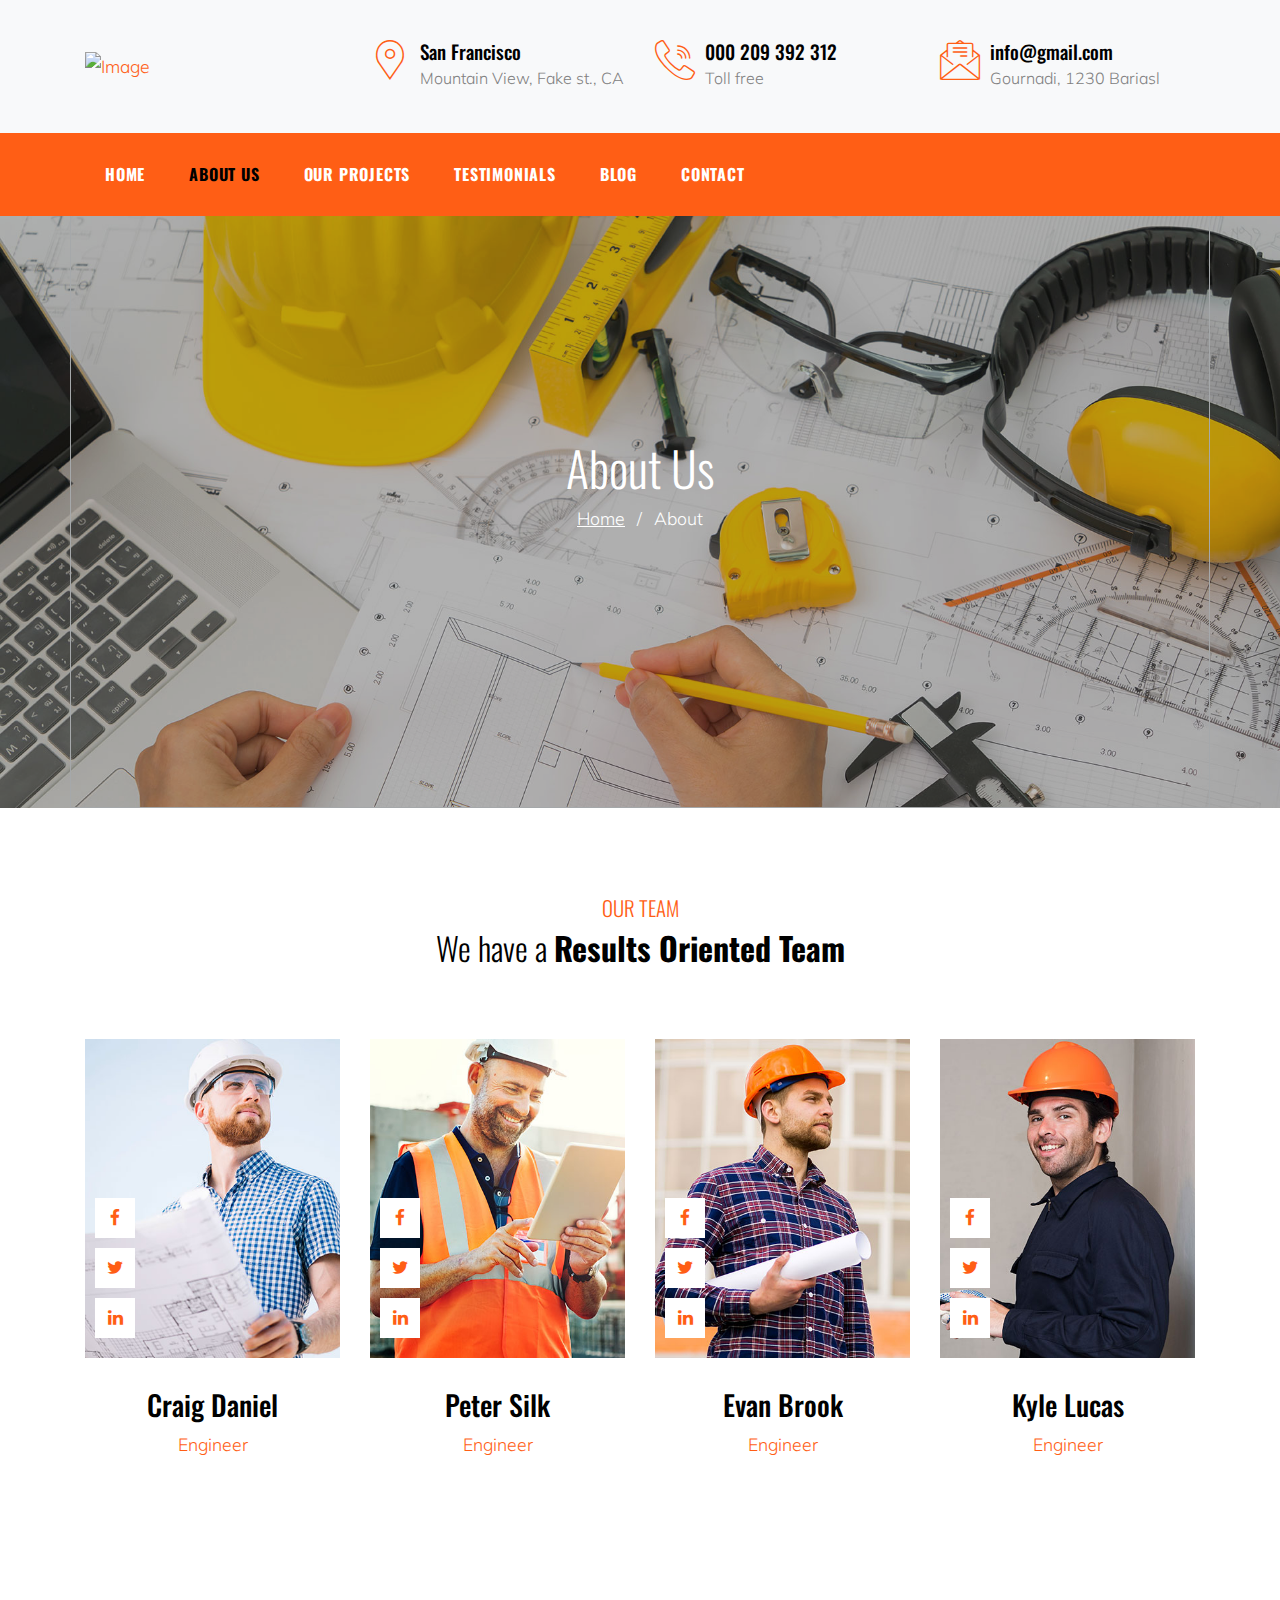
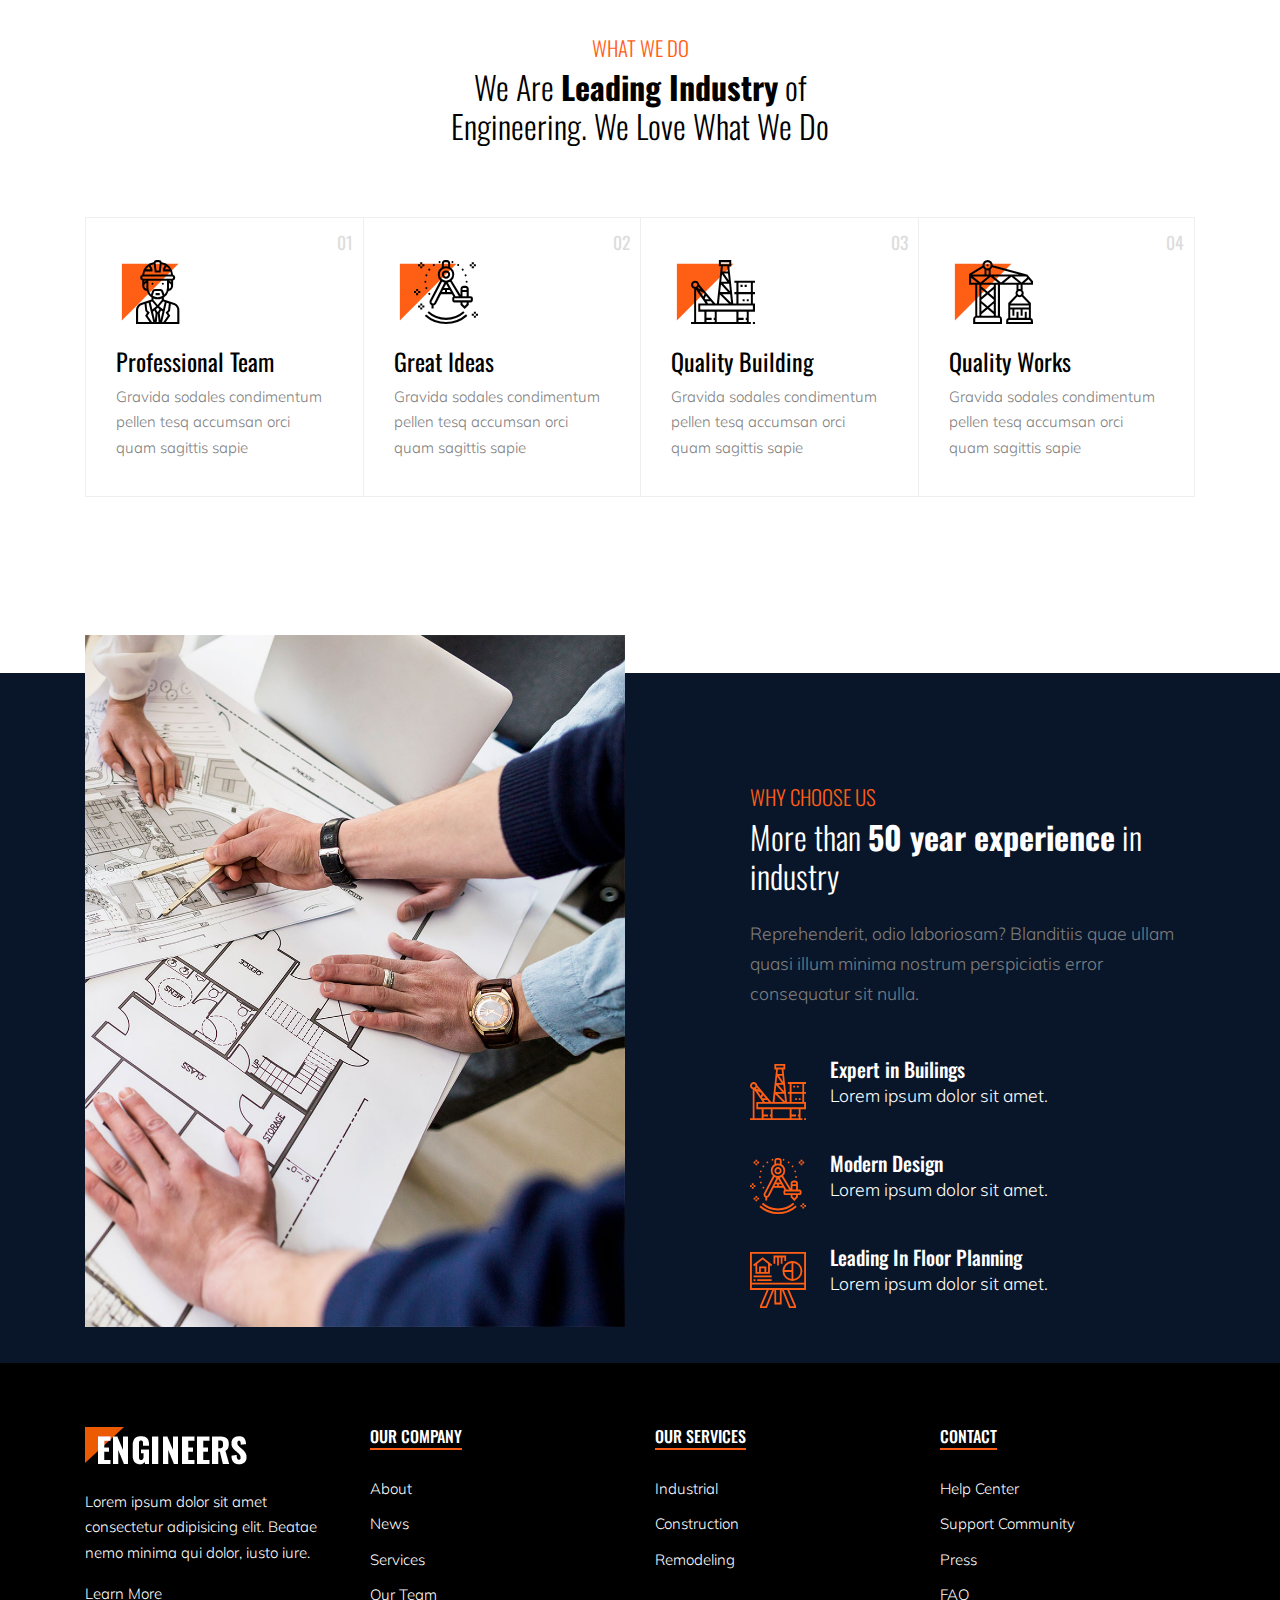
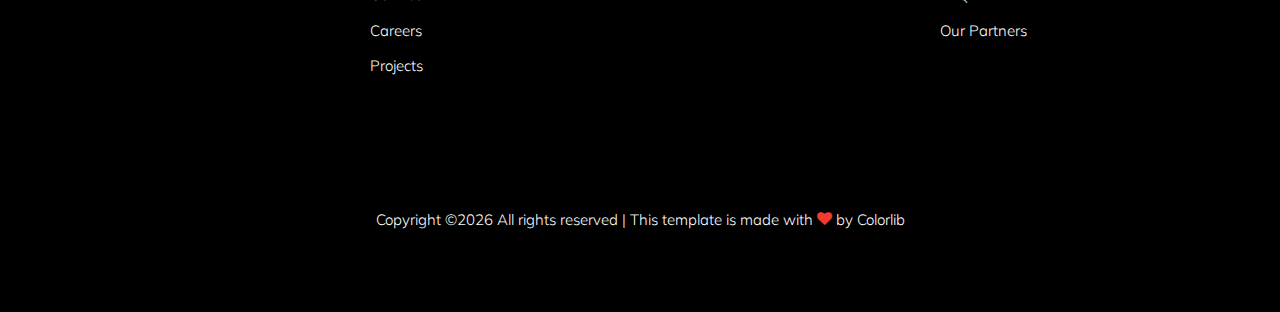
==== commit 6eb2d539: "dev003: other changes" ====
--- a/about.html
+++ b/about.html
@@ -2,7 +2,7 @@
 <html lang="en">
 
 <head>
-  <title>Engineers &mdash; Website Template by Colorlib</title>
+  <title>IGOCA &mdash; Website</title>
   <meta charset="utf-8">
   <meta name="viewport" content="width=device-width, initial-scale=1, shrink-to-fit=no">
 
@@ -353,7 +353,7 @@
 
     
     
-    <div class="py-5 bg-primary block-4">
+    <!-- <div class="py-5 bg-primary block-4">
       <div class="container">
         <div class="row align-items-center">
           <div class="col-lg-6">
@@ -368,7 +368,7 @@
           </div>
         </div>
       </div>
-    </div>
+    </div> -->
 
     <div class="footer">
       <div class="container">
--- a/css/style.css
+++ b/css/style.css
@@ -1509,3 +1509,128 @@
   .post-meta a {
     color: #fff;
     border-bottom: 1px solid rgba(255, 255, 255, 0.5); }
+
+
+/* logos */
+
+.fa {
+  padding: 20px;
+  font-size: 20px;
+  width: 20px;
+  text-align: center;
+  text-decoration: none;
+  margin: 5px 2px;
+  border-radius: 50%;
+}
+
+.fa:hover {
+    opacity: 0.7;
+}
+
+.fa-facebook {
+  background: #3B5998;
+  color: white;
+}
+
+.fa-twitter {
+  background: #55ACEE;
+  color: white;
+}
+
+.fa-google {
+  background: #dd4b39;
+  color: white;
+}
+
+.fa-linkedin {
+  background: #007bb5;
+  color: white;
+}
+
+.fa-youtube {
+  background: #bb0000;
+  color: white;
+}
+
+.fa-instagram {
+  background: #ff5e15;
+  color: white;
+  height: 100%;
+  width: 10%;
+}
+
+.fa-pinterest {
+  background: #cb2027;
+  color: white;
+}
+
+.fa-snapchat-ghost {
+  background: #fffc00;
+  color: white;
+  text-shadow: -1px 0 black, 0 1px black, 1px 0 black, 0 -1px black;
+}
+
+.fa-skype {
+  background: #00aff0;
+  color: white;
+}
+
+.fa-android {
+  background: #a4c639;
+  color: white;
+}
+
+.fa-dribbble {
+  background: #ea4c89;
+  color: white;
+}
+
+.fa-vimeo {
+  background: #45bbff;
+  color: white;
+}
+
+.fa-tumblr {
+  background: #2c4762;
+  color: white;
+}
+
+.fa-vine {
+  background: #00b489;
+  color: white;
+}
+
+.fa-foursquare {
+  background: #45bbff;
+  color: white;
+}
+
+.fa-stumbleupon {
+  background: #eb4924;
+  color: white;
+}
+
+.fa-flickr {
+  background: #f40083;
+  color: white;
+}
+
+.fa-yahoo {
+  background: #430297;
+  color: white;
+}
+
+.fa-soundcloud {
+  background: #ff5500;
+  color: white;
+}
+
+.fa-reddit {
+  background: #ff5700;
+  color: white;
+}
+
+.fa-rss {
+  background: #ff6600;
+  color: white;
+}